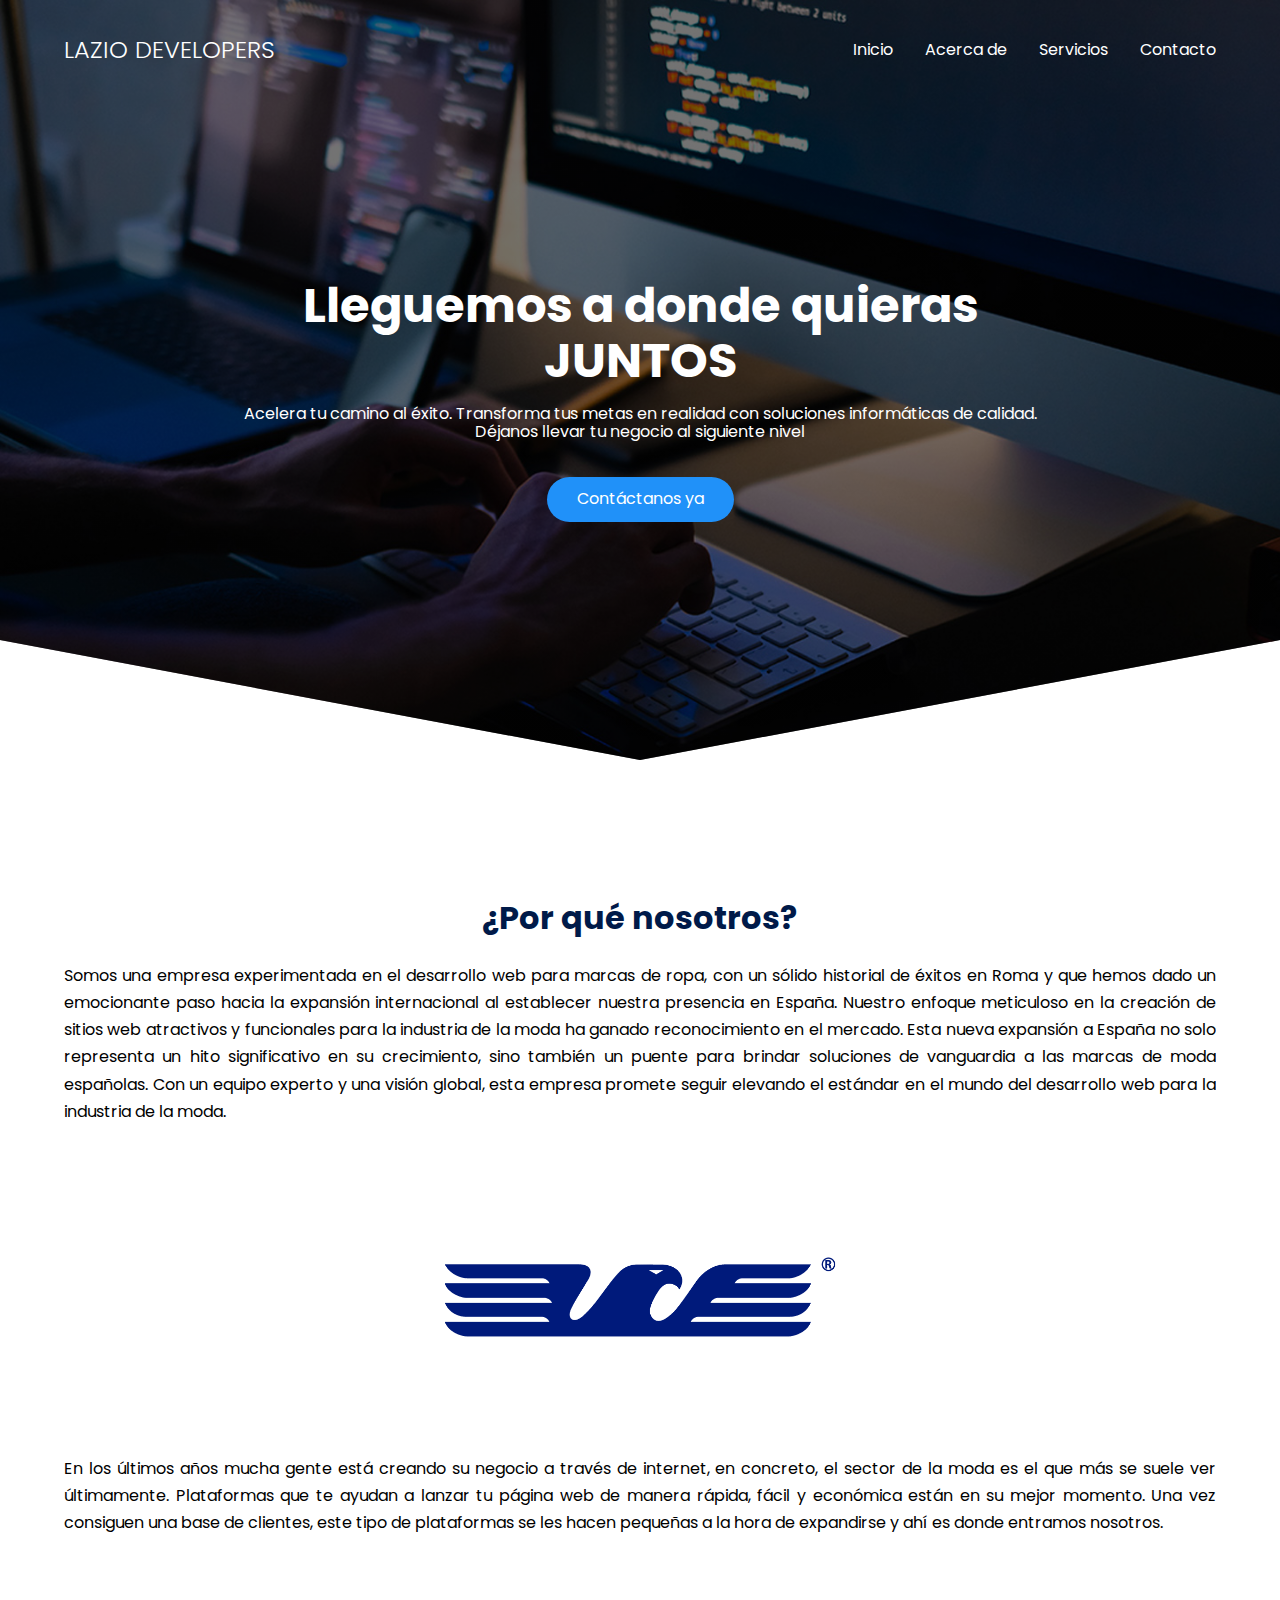
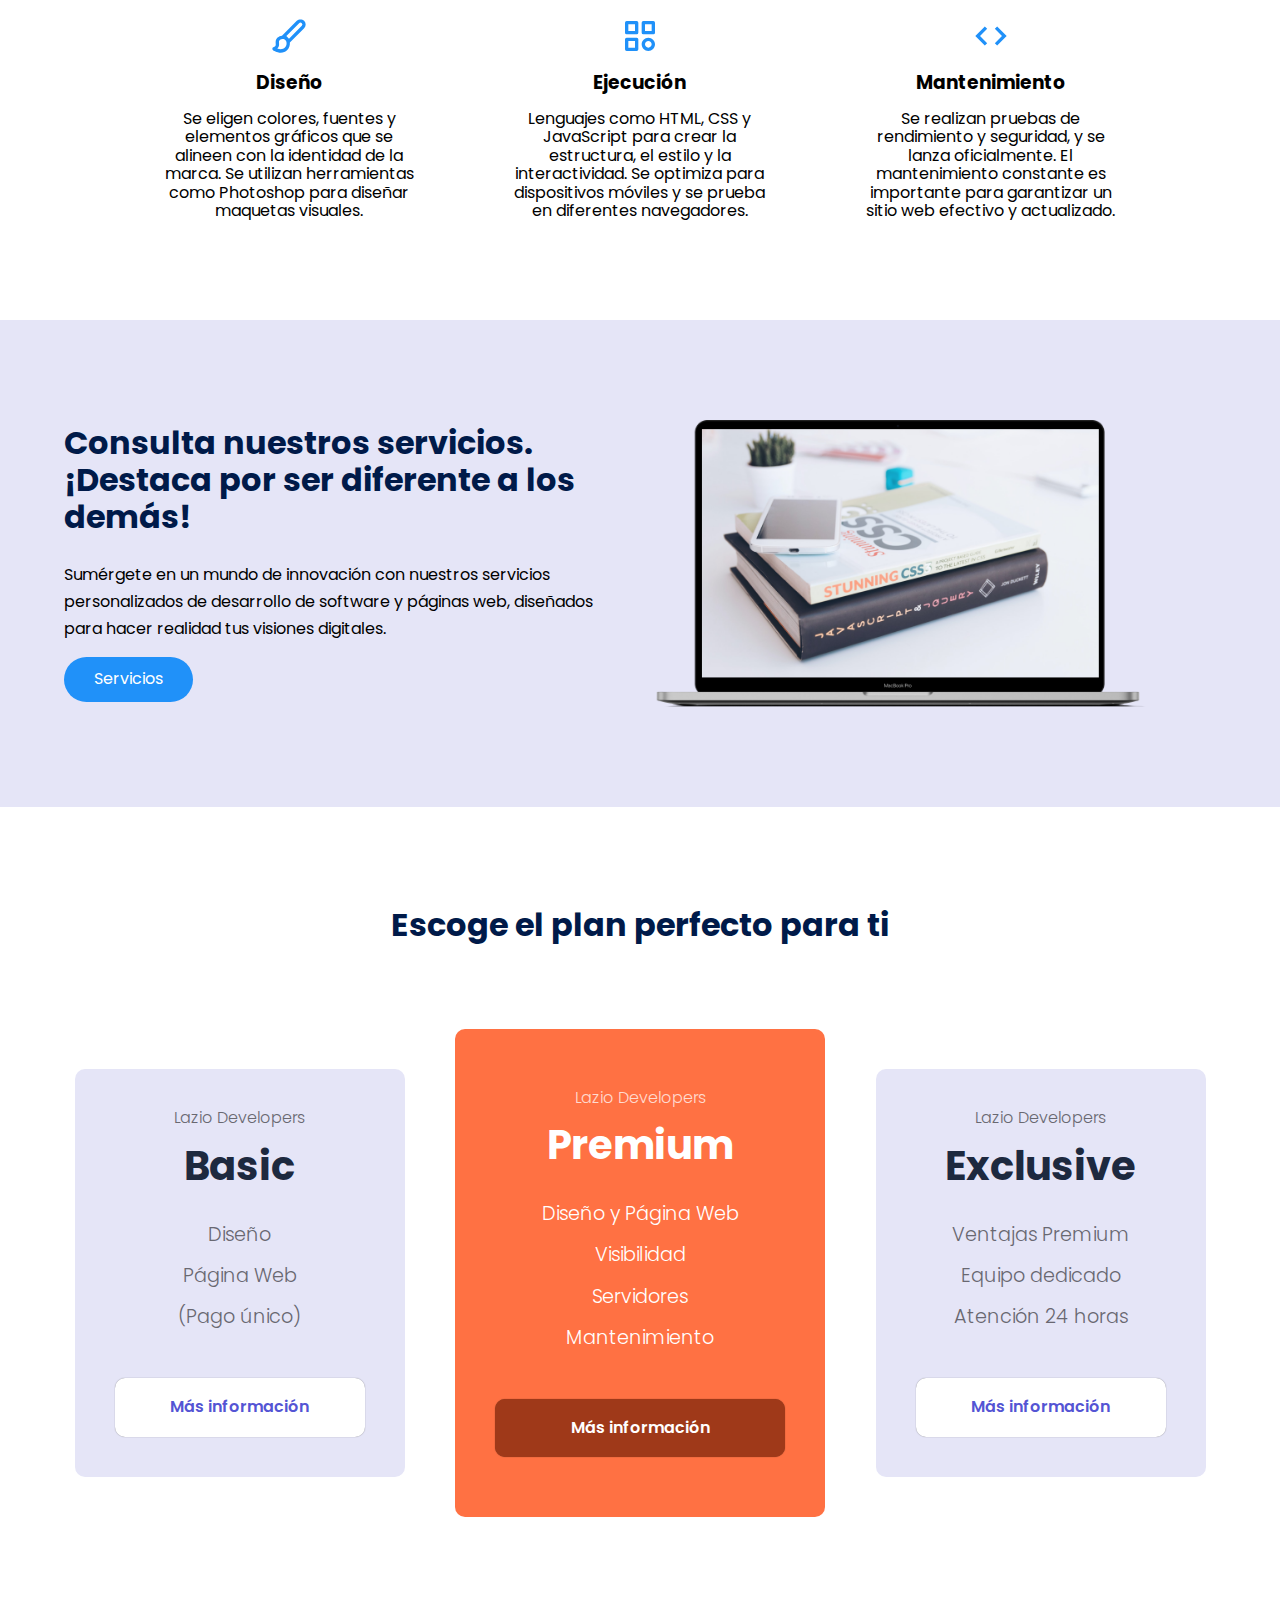
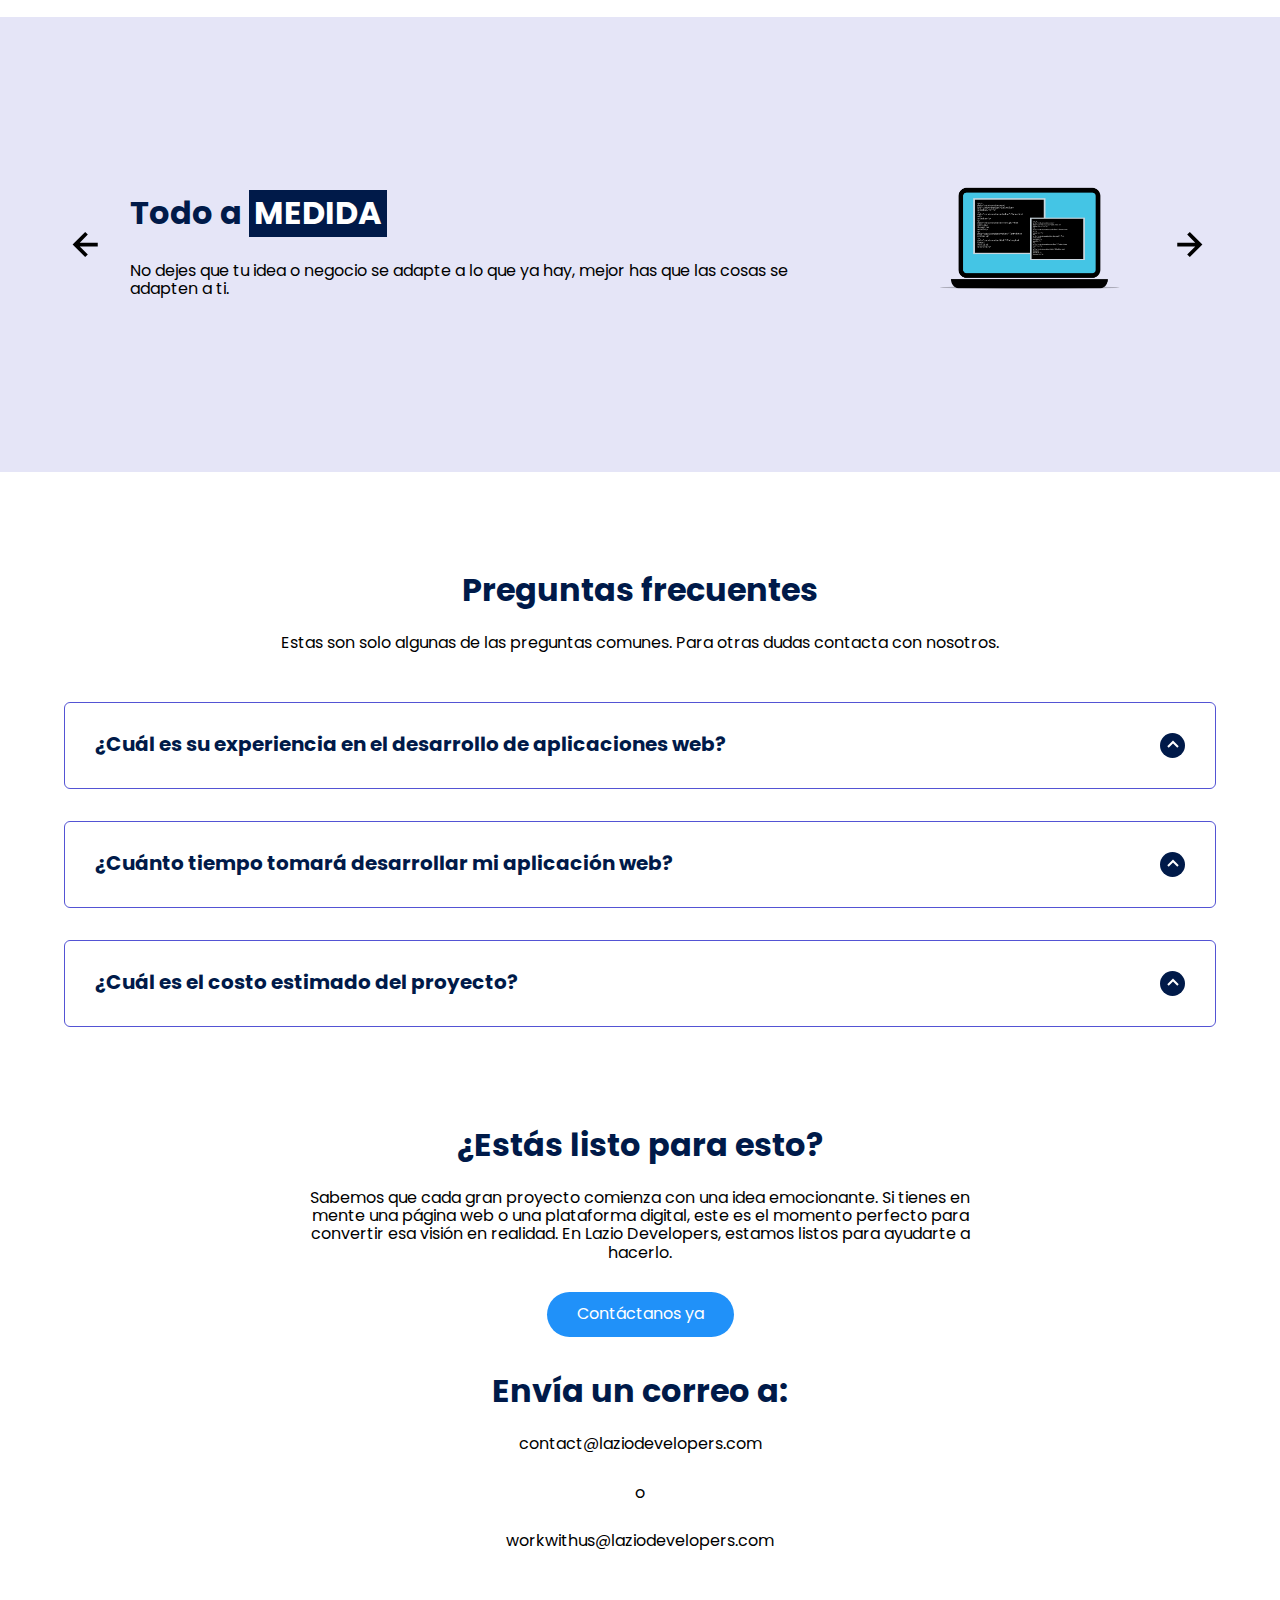
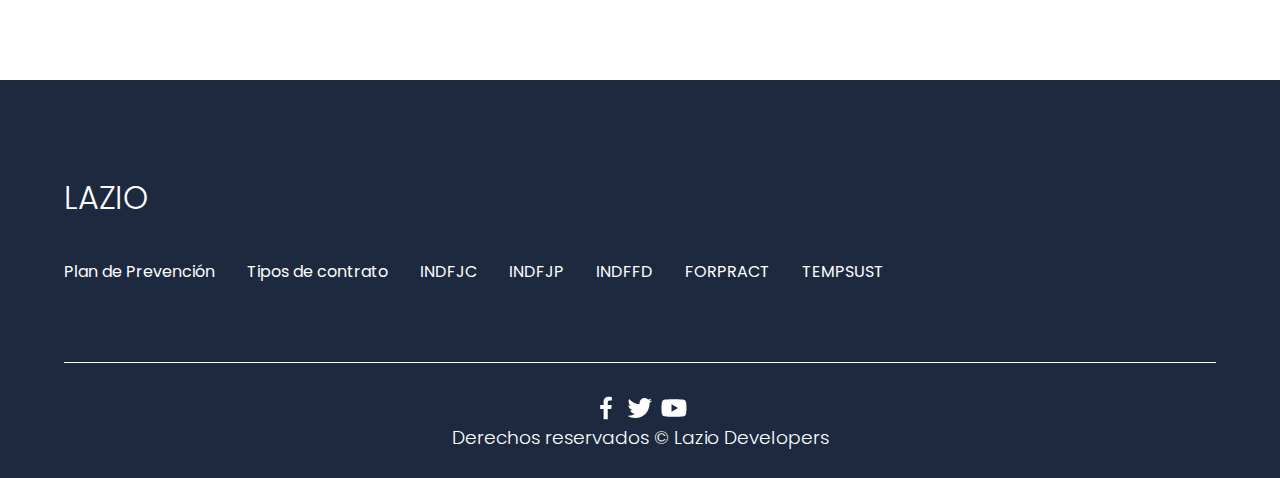
==== index.html @ 038d156a "Update index.html" ====
<!DOCTYPE html>
<html lang="es">
<head>
    <meta charset="UTF-8">
    <meta name="viewport" content="width=device-width, initial-scale=1.0">
    <title>Lazio Developers</title>
    <link rel="shortcut icon" href="img/logo.png" type="image/png">
    <link rel="stylesheet" href="css/normalize.css">
    <link rel="stylesheet" href="css/styles.css">
    <meta name="theme-color" content="#FFFFFF">
</head>
<body>

    <header class="hero">
        <nav class="nav container">
            <div class="nav__logo">
                <h2 class="nav__title">LAZIO DEVELOPERS</h2>
            </div>

            <ul class="nav__link nav__link--menu">
                <li class="nav__items">
                    <a href="#top" class="nav__links">Inicio</a>
                </li>
                <li class="nav__items">
                    <a href="#containerabout" class="nav__links">Acerca de</a>
                </li>
                <li class="nav__items">
                    <a href="#pricecontainer" class="nav__links">Servicios</a>
                </li>
                <li class="nav__items">
                    <a href="#questions__offer" class="nav__links">Contacto</a>
                </li>

                <img src="img/close.svg" class="nav__close">
            </ul>

            <div class="nav__menu">
                <img src="img/menu.svg" class="nav__img">
            </div>
        </nav>

        <section class="hero__container container">
            <h1 class="hero__title">Lleguemos a donde quieras JUNTOS</h1>
            <p class="hero__paragraph">Acelera tu camino al éxito. Transforma tus metas en realidad con soluciones informáticas de calidad. Déjanos llevar tu negocio al siguiente nivel</p>
            <a href="#questions__offer" class="cta">Contáctanos ya</a>
        </section>
    </header>

    <main>
        <section class="container about" id="containerabout">
            <h2 class="subtitle">¿Por qué nosotros?</h2>
            <p class="about__paragraph">Somos una empresa experimentada en el desarrollo web para marcas de ropa, con un sólido historial de éxitos en Roma y que hemos dado un emocionante paso hacia la expansión internacional al establecer nuestra presencia en España. Nuestro enfoque meticuloso en la creación de sitios web atractivos y funcionales para la industria de la moda ha ganado reconocimiento en el mercado. Esta nueva expansión a España no solo representa un hito significativo en su crecimiento, sino también un puente para brindar soluciones de vanguardia a las marcas de moda españolas. Con un equipo experto y una visión global, esta empresa promete seguir elevando el estándar en el mundo del desarrollo web para la industria de la moda. </p> <br>

            <img src="img/logo.png" alt="logo" width="40%">

            <p class="about__paragraph">En los últimos años mucha gente está creando su negocio a través de internet, en concreto, el sector de la moda es el que más se suele ver últimamente. Plataformas que te ayudan a lanzar tu página web de manera rápida, fácil y económica están en su mejor momento. Una vez consiguen una base de clientes, este tipo de plataformas se les hacen pequeñas a la hora de expandirse y ahí es donde entramos nosotros.</p>


            <div class="about__main">
                <article class="about__icons">
                    <img src="img/paint.svg" class="about__icon">
                    <h3 class="about__title">Diseño</h3>
                    <p class="about__paragrah">Se eligen colores, fuentes y elementos gráficos que se alineen con la identidad de la marca. Se utilizan herramientas como Photoshop para diseñar maquetas visuales.</p>
                </article>

                <article class="about__icons">
                    <img src="img/shapes.svg" class="about__icon">
                    <h3 class="about__title">Ejecución</h3>
                    <p class="about__paragrah">Lenguajes como HTML, CSS y JavaScript para crear la estructura, el estilo y la interactividad. Se optimiza para dispositivos móviles y se prueba en diferentes navegadores.</p>
                </article>

                <article class="about__icons">
                    <img src="img/code.svg" class="about__icon">
                    <h3 class="about__title">Mantenimiento</h3>
                    <p class="about__paragrah">Se realizan pruebas de rendimiento y seguridad, y se lanza oficialmente. El mantenimiento constante es importante para garantizar un sitio web efectivo y actualizado.</p>
                </article>
            </div>
        </section>

        <section class="knowledge">
            <div class="knowledge__container container">
                <div class="knowledege__texts">
                    <h2 class="subtitle">Consulta nuestros servicios. ¡Destaca por ser diferente a los demás!</h2>
                    <p class="knowledge__paragraph">Sumérgete en un mundo de innovación con nuestros servicios personalizados de desarrollo de software y páginas web, diseñados para hacer realidad tus visiones digitales.</p>
                    <a href="#pricecontainer" class="cta">Servicios</a>
                </div>

                <figure class="knowledge__picture">
                    <img src="img/macbook.png" class="knowledge__img">
                </figure>
            </div>
        </section>

        <section class="price container" id="pricecontainer">
            <h2 class="subtitle">Escoge el plan perfecto para ti</h2>

            <div class="price__table">
                <div class="price__element">
                    <p class="price__name">Lazio Developers</p>
                    <h3 class="price__price">Basic</h3>

                    <div class="price__items">
                        <p class="price__features">Diseño</p>
                        <p class="price__features">Página Web</p>
                        <p class="price__features">(Pago único)</p>
                    </div>

                    <a href="#questions__offer" class="price__cta">Más información</a>
                </div>


                <div class="price__element price__element--best">
                    <p class="price__name">Lazio Developers</p>
                    <h3 class="price__price">Premium</h3>

                    <div class="price__items">
                        <p class="price__features">Diseño y Página Web</p>
                        <p class="price__features">Visibilidad</p>
                        <p class="price__features">Servidores</p>
                        <p class="price__features">Mantenimiento</p>
                    </div>

                    <a href="#questions__offer" class="price__cta">Más información</a>
                </div>


                <div class="price__element">
                    <p class="price__name">Lazio Developers</p>
                    <h3 class="price__price">Exclusive</h3>

                    <div class="price__items">
                        <p class="price__features">Ventajas Premium</p>
                        <p class="price__features">Equipo dedicado</p>
                        <p class="price__features">Atención 24 horas</p>
                    </div>

                    <a href="#questions__offer" class="price__cta">Más información</a>
                </div>


            </div>
        </section>

        <section class="testimony">
            <div class="testimony__container container">
                <img src="img/leftarrow.svg" class="testimony__arrow" id="before">

                <section class="testimony__body testimony__body--show" data-id="1">
                    <div class="testimony__texts">
                        <h2 class="subtitle">Todo a <span class="testimony__course">MEDIDA</span></h2>
                        <p class="testimony__review">No dejes que tu idea o negocio se adapte a lo que ya hay, mejor has que las cosas se adapten a ti.</p>
                    </div>

                    <figure class="testimony__picture">
                        <img src="img/testimony.webp" class="testimony__img">
                    </figure>
                </section>

                <section class="testimony__body" data-id="2">
                    <div class="testimony__texts">
                        <h2 class="subtitle">El mejor <span class="testimony__course">MANTENIMIENTO</span></h2>
                        <p class="testimony__review">Tu ecosistema tecnológico es muy delicado y cambiante, déjanos ocuparnos de que evolucione y se mantenga en su punto más óptimo en todo momento.</p>
                    </div>

                    <figure class="testimony__picture">
                        <img src="img/testimony2.png" class="testimony__img">
                    </figure>
                </section>

                <section class="testimony__body" data-id="3">
                    <div class="testimony__texts">
                        <h2 class="subtitle">Nada como una buena <span class="testimony__course">VISIBILIDAD</span></h2>
                        <p class="testimony__review">¿Ya tienes tu negocio, pero no ves resultados en cuanto a volumen de tráfico? Podemos mejorar tu visibilidad en internet para capturar esos clientes que te necesitan y no son capaces de verte.</p>
                    </div>

                    <figure class="testimony__picture">
                        <img src="img/testimony.webp" class="testimony__img">
                    </figure>
                </section>

                <section class="testimony__body" data-id="4">
                    <div class="testimony__texts">
                        <h2 class="subtitle">Te ofrecemos excelentes <span class="testimony__course">SERVIDORES</span></h2>
                        <p class="testimony__review">Sabemos lo complejo que puede ser llevar todas las tareas de tu negocio, deléganos la responsabilidad de tus servidores y ocúpate solo de tu servicio, no pierdas tiempo en tecnicismos, déjanos ayudarte a crecer.</p>
                    </div>

                    <figure class="testimony__picture">
                        <img src="img/testimony2.png" class="testimony__img">
                    </figure>
                </section>


                <img src="img/rightarrow.svg" class="testimony__arrow" id="next">
            </div>
        </section>

        <section class="questions container">
            <h2 class="subtitle">Preguntas frecuentes</h2>
            <p class="questions__paragraph">Estas son solo algunas de las preguntas comunes. Para otras dudas contacta con nosotros.</p>

            <section class="questions__container">
                <article class="questions__padding">
                    <div class="questions__answer">
                        <h3 class="questions__title">¿Cuál es su experiencia en el desarrollo de aplicaciones web?
                            <span class="questions__arrow">
                                <img src="img/arrow.svg" class="questions__img">
                            </span>
                        </h3>

                        <p class="questions__show">Nuestra empresa de desarrollo de páginas web cuenta con una amplia experiencia en el mercado, respaldada por muchos años de trabajo en el campo de la creación de sitios web. A lo largo de nuestra trayectoria, hemos colaborado con una diversidad de clientes, desde pequeñas empresas hasta grandes corporaciones, brindando soluciones web personalizadas y eficaces. Nuestro equipo de expertos en diseño y desarrollo está comprometido en mantenerse a la vanguardia de las tendencias tecnológicas, asegurando que cada proyecto que emprendemos esté respaldado por un sólido conocimiento y experiencia acumulada a lo largo de los años.</p>
                    </div>
                </article>

                <article class="questions__padding">
                    <div class="questions__answer">
                        <h3 class="questions__title">¿Cuánto tiempo tomará desarrollar mi aplicación web?
                            <span class="questions__arrow">
                                <img src="img/arrow.svg" class="questions__img">
                            </span>
                        </h3>

                        <p class="questions__show">El tiempo necesario para desarrollar su sitio web dependerá en gran medida de la complejidad y los requisitos específicos del proyecto. En proyectos más sencillos, como sitios web de una sola página o de carácter informativo, el desarrollo podría llevar unas pocas semanas. En cambio, proyectos más complejos, como tiendas en línea o plataformas interactivas, pueden requerir varios meses de trabajo. Nuestro enfoque se centra en ofrecer un desarrollo web eficiente y de alta calidad, por lo que trabajaremos estrechamente con usted para determinar un cronograma realista que se adapte a sus necesidades y asegure que su sitio web cumpla con sus expectativas.</p>
                    </div>
                </article>

                <article class="questions__padding">
                    <div class="questions__answer">
                        <h3 class="questions__title">¿Cuál es el costo estimado del proyecto?
                            <span class="questions__arrow">
                                <img src="img/arrow.svg" class="questions__img">
                            </span>
                        </h3>

                        <p class="questions__show">El costo de desarrollar su sitio web variará significativamente en función de las particularidades de su proyecto. Proyectos simples, como sitios web informativos, generalmente tienen costos más bajos, mientras que proyectos más complejos, como tiendas en línea o aplicaciones interactivas, pueden requerir una inversión mayor. En nuestra empresa, entendemos la importancia de ajustar el presupuesto a las necesidades específicas de cada cliente. Trabajaremos estrechamente con usted para determinar sus requerimientos y proporcionar una estimación de costos transparente y competitiva que refleje la calidad y la eficiencia de nuestro trabajo. Nuestra meta es brindarle un valor excepcional por su inversión en el desarrollo de su sitio web.</p>
                    </div>
                </article>
            </section>

            <section class="questions__offer" id="questions__offer">
                <h2 class="subtitle">¿Estás listo para esto?</h2>
                <p class="questions__copy">Sabemos que cada gran proyecto comienza con una idea emocionante. Si tienes en mente una página web o una plataforma digital, este es el momento perfecto para convertir esa visión en realidad. En Lazio Developers, estamos listos para ayudarte a hacerlo.</p>
                <a href="mailto:contact@laziodevelopers.com" class="cta">Contáctanos ya</a>
            </section> <br> <br>

            <section class="questions__offer">
                <h2 class="subtitle">Envía un correo a:</h2>
                <p class="questions__copy">contact@laziodevelopers.com<p/>
                    <p class="questions__copy">o<p/>
                <p class="questions__copy">workwithus@laziodevelopers.com</p>
            </section>
        </section>
    </main>

    <footer class="footer">
        <section class="footer__container container">
            <nav class="nav nav--footer">
                <h2 class="footer__title">LAZIO</h2>

                <ul class="nav__link nav__link--footer">
                    <li class="nav__items">
                        <a href="plandeprevencionlaziodevelopers.pdf" class="nav__links">Plan de Prevención</a>
                    </li>
                    <li class="nav__items">
                        <a href="https://prezi.com/view/a2yzVn3DBsouAE0aEFei/" class="nav__links">Tipos de contrato</a>
                    </li>
                    <li class="nav__items">
                        <a href="CONTRATO4.pdf" class="nav__links">INDFJC</a>
                    </li>
                    <li class="nav__items">
                        <a href="CONTRATO5.pdf" class="nav__links">INDFJP</a>
                    </li>
                    <li class="nav__items">
                        <a href="CONTRATO3.pdf" class="nav__links">INDFFD</a>
                    </li>
                    <li class="nav__items">
                        <a href="CONTRATO2.pdf" class="nav__links">FORPRACT</a>
                    </li>
                    <li class="nav__items">
                        <a href="CONTRATO1.pdf" class="nav__links">TEMPSUST</a>
                    </li>
                </ul>
            </nav>
        </section>

        <section class="footer__copy container">
            <div class="footer__social">
                <a href="#" class="footer__icons"><img src="img/facebook.svg" class="footer__img"></a>
                <a href="#" class="footer__icons"><img src="img/twitter.svg" class="footer__img"></a>
                <a href="#" class="footer__icons"><img src="img/youtube.svg" class="footer__img"></a>
            </div>

            <h3 class="footer__copyright">Derechos reservados &copy; Lazio Developers</h3>
        </section>
    </footer>

    <script src="js/slider.js"></script>
    <script src="js/questions.js"></script>
    <script src="js/menu.js"></script>
</body>
</html>
---- css/styles.css ----
@import url('https://fonts.googleapis.com/css2?family=Poppins:wght@300;400;600;700&display=swap');

:root {
    --padding-container: 100px 0;
    --color-title: #001A49;
}

body {
    font-family: 'Poppins', sans-serif;
}

.container {
    width: 90%;
    max-width: 1200px;
    margin: 0 auto;
    overflow: hidden;
    padding: var(--padding-container);
}

.hero {
    width: 100%;
    height: 100vh;
    min-height: 600px;
    max-height: 800px;
    position: relative;
    display: grid;
    grid-template-rows: 100px 1fr;
    color: #fff;
}

.hero::before {
    content: "";
    position: absolute;
    top: 0;
    left: 0;
    width: 100%;
    height: 100%;
    background-image: linear-gradient(180deg, #0000008c 0%, #0000008c 100%), url('../img/coding.jpg');
    background-size: cover;
    clip-path: polygon(0 0, 100% 0, 100% 80%, 50% 95%, 0 80%);
    z-index: -1;
}


/* Nav */

.nav {
    --padding-container: 0;
    height: 100%;
    display: flex;
    align-items: center;
}

.nav__title {
    font-weight: 300;
}

.nav__link {
    margin-left: auto;
    padding: 0;
    display: grid;
    grid-auto-flow: column;
    grid-auto-columns: max-content;
    gap: 2em;
}

.nav__items {
    list-style: none;
}

.nav__links {
    color: #fff;
    text-decoration: none;
}

.nav__menu {
    margin-left: auto;
    cursor: pointer;
    display: none;
}

.nav__img {
    display: block;
    width: 30px;
}


.nav__close {
    display: var(--show, none);
}


/* Hero container */

.hero__container {
    max-width: 800px;
    --padding-container: 0;
    display: grid;
    grid-auto-rows: max-content;
    align-content: center;
    gap: 1em;
    padding-bottom: 100px;
    text-align: center;
}

.hero__title {
    font-size: 3rem;
}

.hero__paragraph {
    margin-bottom: 20px;
}

.cta {
    display: inline-block;
    background-color: #2091F9;
    justify-self: center;
    color: #fff;
    text-decoration: none;
    padding: 13px 30px;
    border-radius: 32px;
}

/* About */

.about {
    text-align: center;
}

.subtitle {
    color: var(--color-title);
    font-size: 2rem;
    margin-bottom: 25px;
}


.about__paragraph {
    line-height: 1.7;
    text-align: justify;
}

.about__main {
    padding-top: 80px;
    display: grid;
    width: 90%;
    margin: 0 auto;
    gap: 1em;
    overflow: hidden;
    grid-template-columns: repeat(auto-fit, minmax(260px, auto));
}


.about__icons {
    display: grid;
    gap: 1em;
    justify-items: center;
    width: 260px;
    overflow: hidden;
    margin: 0 auto;
}

.about__icon {
    width: 40px;
}

/* Knowledge */

.knowledge {
    background-color: #e5e5f7;
    background-image: radial-gradient(#444cf7 0.5px, transparent 0.5px), radial-gradient(#444cf7 0.5px, #e5e5f7 0.5px);
    background-size: 20px 20px;
    background-position: 0 0, 10px 10px;
    overflow: hidden;
}

.knowledge__container{
    display: grid;
    grid-template-columns: 1fr 1fr;
    gap: 1em;
    align-items: center;
}

.knowledge__picture{
    max-width: 500px;
}

.knowledge__paragraph{
    line-height: 1.7;
    margin-bottom: 15px;
}

.knowledge__img{
    width: 100%;
    display: block;
}

/* price */

.price{
    text-align: center;
}

.price__table{
    padding-top: 60px;
    display: flex;
    flex-wrap: wrap;
    gap: 2.5em;
    justify-content: space-evenly;
    align-items: center;
}

.price__element{
    background-color: #e5e5f7;
    text-align: center;
    border-radius: 10px;
    width: 330px;
    padding: 40px;
    --color-plan: #696871;
    --color-price: #1D293F;
    --bg-cta: #fff;
    --color-cta: #5454D4;
    --color-items: #696871;
}

.price__element--best{
    width: 370px;
    padding: 60px 40px;
    background-color: #FF7143;
    --color-plan: rgb(255 255 255 / 75%);
    --color-price: #fff;
    --bg-cta: #9F3919;
    --color-cta: #FFF;
    --color-items: #fff;
}


.price__name{
    color: var(--color-plan);
    margin-bottom: 15px;
    font-weight: 300;
}

.price__price{
    font-size: 2.5rem;
    color: var(--color-price);
}

.price__items{
    margin-top: 35px;
    display: grid;
    gap: 1em;
    font-weight: 300;
    font-size: 1.2rem;
    margin-bottom: 50px;
    color: var(--color-items);
}

.price__cta{
    display: block;
    padding: 20px 0;
    border-radius: 10px;
    text-decoration: none;
    background-color: var(--bg-cta);
    font-weight: 600;
    color: var(--color-cta);
    box-shadow: 0 0 1px rgba(0, 0, 0, .5);
}

/* Testimony */

.testimony{
    background-color: #e5e5f7;
}

.testimony__container{
    display: grid;
    grid-template-columns: 50px 1fr 50px;
    gap: 1em;
    align-items: center;
}

.testimony__body{
    display: grid;
    grid-template-columns: 1fr max-content;
    justify-content: space-between;
    align-items: center;
    gap: 2em;
    grid-column: 2/3;
    grid-row: 1/2;
    opacity: 0;
    pointer-events: none;
}


.testimony__body--show{
    pointer-events: unset;
    opacity: 1;
    transition: opacity 1.5s ease-in-out;
}

.testimony__img{
    width: 250px;
    height: 250px;
    border-radius: 50%;
    object-fit: cover;
    object-position: 50% 30%;
}

.testimony__texts{
    max-width: 700px;
}

.testimony__course{
    background-color: #001A49;
    color: #fff;
    display: inline-block;
    padding: 5px;
}

.testimony__arrow{
    width: 90%;
    cursor: pointer;
}

/* Questions */

.questions{
    text-align: center;
}

.questions__container{
    display: grid;
    gap: 2em;
    padding-top: 50px;
    padding-bottom: 100px;
}

.questions__padding{
    padding: 0;
    transition: padding .3s;
    border: 1px solid #5454D4;
    border-radius: 6px;
}

.questions__padding--add{
    padding-bottom: 30px;
}

.questions__answer{
    padding: 0 30px 0;
    overflow: hidden;
}

.questions__title{
    text-align: left;
    display: flex;
    font-size: 20px;
    padding: 30px 0 30px;
    cursor: pointer;
    color: var(--color-title);
    justify-content: space-between;
}

.questions__arrow{
    border-radius: 50%;
    background-color: var(--color-title);
    width: 25px;
    height: 25px;
    display: flex;
    justify-content: center;
    align-items: center;
    align-self: flex-end;
    margin-left: 10px;
    transition:  transform .3s;
}

.questions__arrow--rotate{
    transform: rotate(180deg);
}

.questions__show{
    text-align: left;
    height: 0;
    transition: height .3s;
}

.questions__img{
    display: block;
}

.questions__copy{
    width: 60%;
    margin: 0 auto;
    margin-bottom: 30px;
}

/* Footer */

.footer{
    background-color: #1D293F;
}

.footer__title{
    font-weight: 300;
    font-size: 2rem;
    margin-bottom: 30px;
}

.footer__title, .footer__newsletter{
    color: #fff;
}


.footer__container{
    display: flex;
    justify-content: space-between;
    align-items: center;
    border-bottom: 1px solid #fff;
    padding-bottom: 60px;
}

.nav--footer{
    padding-bottom: 20px;
    display: grid;
    gap: 1em;
    grid-auto-flow: row;
    height: 100%;
}

.nav__link--footer{
    display: flex;
    margin: 0;
    margin-right: 20px;
    flex-wrap: wrap;
}

.footer__inputs{
    margin-top: 10px;
    display: flex;
    overflow: hidden;
}

.footer__input{
    background-color: #fff;
    height: 50px;
    display: block;
    padding-left: 10px;
    border-radius: 6px;
    font-size: 1rem;
    outline: none;
    border: none;
    margin-right: 16px;
}

.footer__submit{
    margin-left: auto;
    display: inline-block;
    height: 50px;
    padding: 0 20px ;
    background-color: #2091F9;
    border: none;
    font-size: 1rem;
    color: #fff;
    border-radius: 6px;
    cursor: pointer;
}

.footer__copy{
    --padding-container: 30px 0;
    text-align: center;
    color: #fff;
}

.footer__copyright{
    font-weight: 300;
}

.footer__icons{
    margin-bottom: 10px;
}

.footer__img{
    width: 30px;
}

/* Media queries */

@media (max-width:800px){
    .nav__menu{
        display: block;
    }

    .nav__link--menu{
        position: fixed;
        background-color: #000;
        top: 0;
        left: 0;
        height: 100%;
        width: 100%;
        display: flex;
        flex-direction: column;
        justify-content: space-evenly;
        align-items: center;
        z-index: 100;
        opacity: 0;
        pointer-events: none;
        transition: .7s opacity;
    }

    .nav__link--show{
        --show: block;
        opacity:1 ;
        pointer-events: unset;
    }

    .nav__close{
        position: absolute;
        top: 30px;
        right: 30px;
        width: 30px;
        cursor: pointer;
    }

    .hero__title{
        font-size: 2.5rem;
    }


    .about__main{
        gap: 2em;
    }

    .about__icons:last-of-type{
        grid-column: 1/-1;
    }


    .knowledge__container{
        grid-template-columns: 1fr;
        grid-template-rows: max-content 1fr;
        gap: 3em;
        text-align: center;
    }

    .knowledge__picture{
        grid-row: 1/2;
        justify-self: center;
    }

    .testimony__container{
        grid-template-columns: 30px 1fr 30px;
    }

    .testimony__body{
        grid-template-columns: 1fr;
        grid-template-rows: max-content max-content;
        gap: 3em;
        justify-items:center ;
    }


    .testimony__img{
        width: 200px;
        height: 200px;
        
    }

    .questions__copy{
        width: 100%;
    }

    .footer__container{
        flex-wrap: wrap;
    }

    .nav--footer{
        width: 100%;
        justify-items: center;
    }

    .nav__link--footer{
        width: 100%;
        justify-content: space-evenly;
        margin: 0;
    }

    .footer__form{
        width: 100%;
        justify-content: space-evenly;
    }

    .footer__input{
        flex: 1;
    }

}

@media (max-width:600px){
    .hero__title{
        font-size: 2rem;
    }

    .hero__paragraph{
        font-size: 1rem;
    }

    .subtitle{
        font-size: 1.8rem;
    }

    .price__element{
        width: 90%;
    }

    .price__element--best{
        width: 90%;
        /* padding: 40px; */
    }

    .price__price{
        font-size: 2rem;
    }

    .testimony{
        --padding-container: 60px 0;
    }

    .testimony__container{
        grid-template-columns: 28px 1fr 28px;
        gap: .9em;
    }

    .testimony__arrow{
        width: 100%;
    }

    .testimony__course{
        margin-top: 15px;
    }

    .questions__title{
        font-size: 1rem;
    }

    .footer__title{
        justify-self: start;
        margin-bottom: 15px;
    }

    .nav--footer{
        padding-bottom: 60px;
    }

    .nav__link--footer{
        justify-content: space-between;
    }

    .footer__inputs{
        flex-wrap: wrap;
    }

    .footer__input{
        flex-basis: 100%;
        margin: 0;
        margin-bottom: 16px;
    }

    .footer__submit{
        margin-right: auto;
        margin-left: 0;
        

        /* 
        margin:0;
        width: 100%;
        */
    }
}
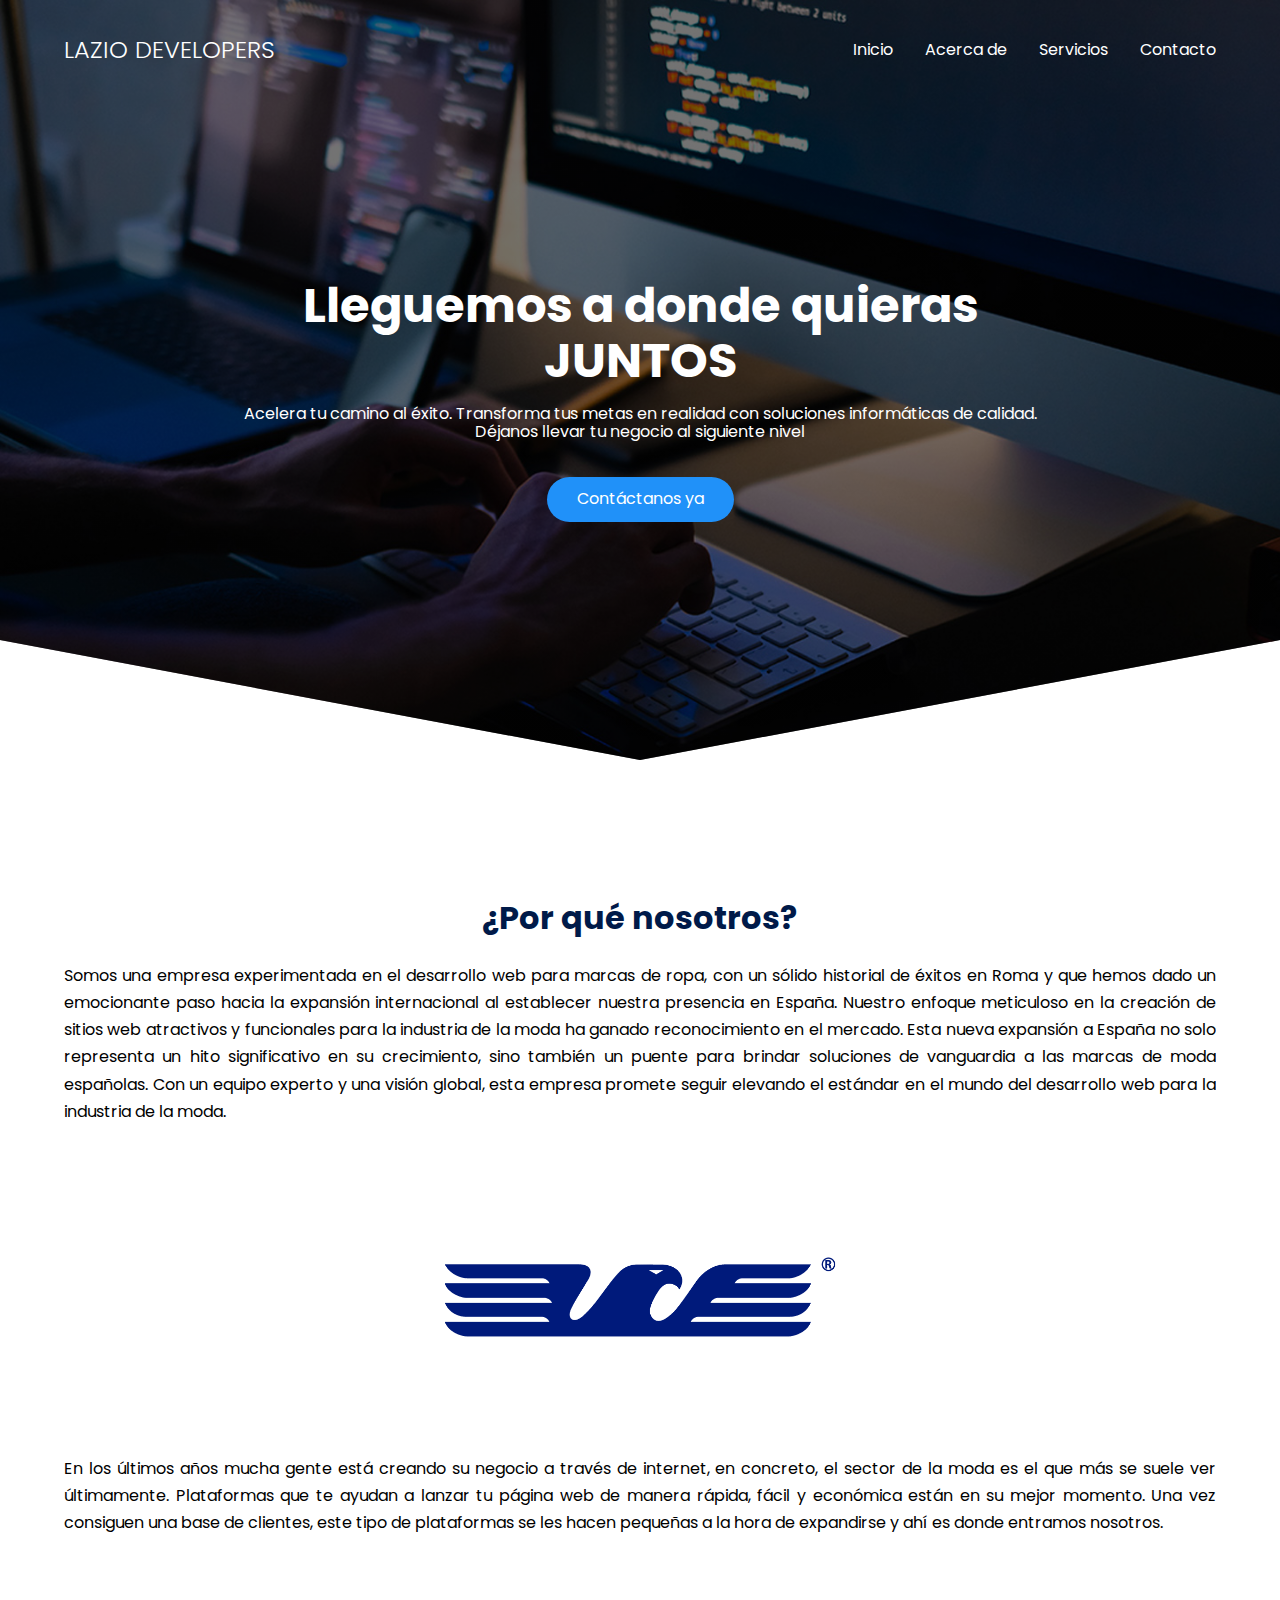
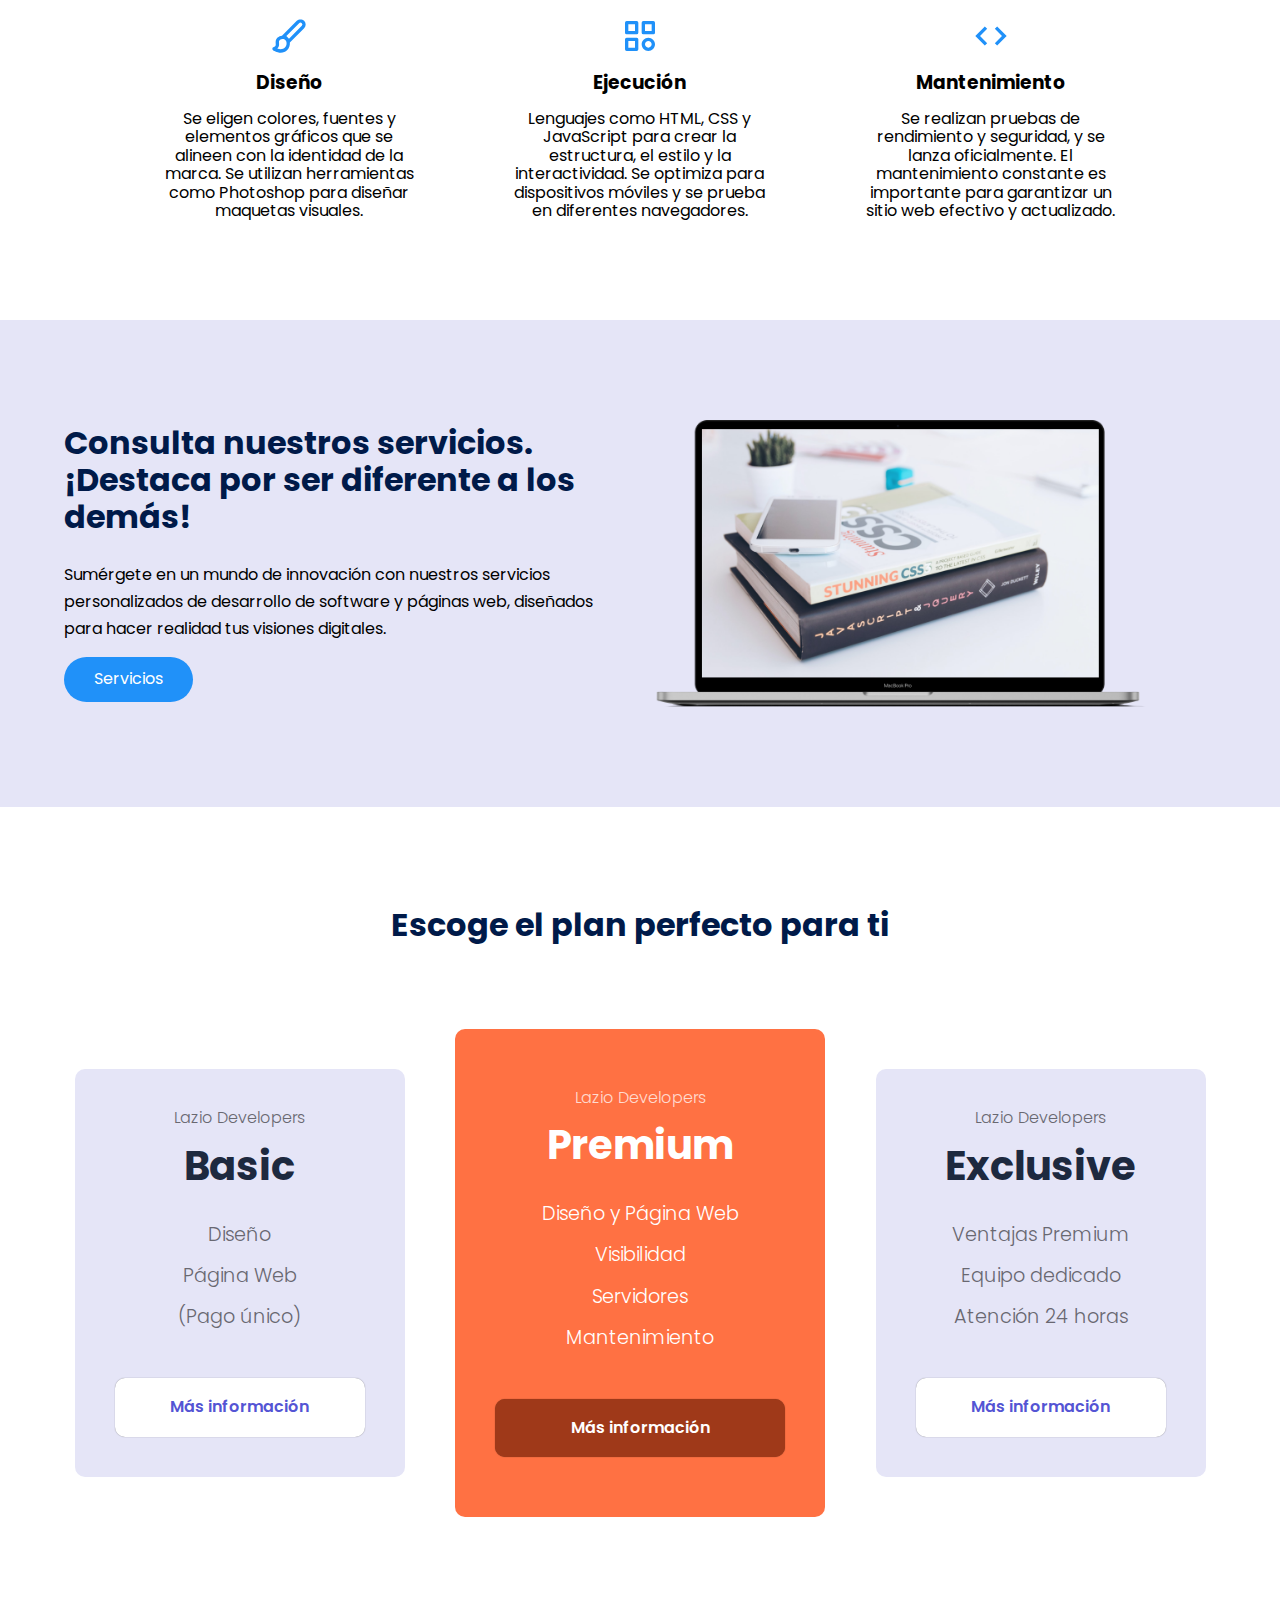
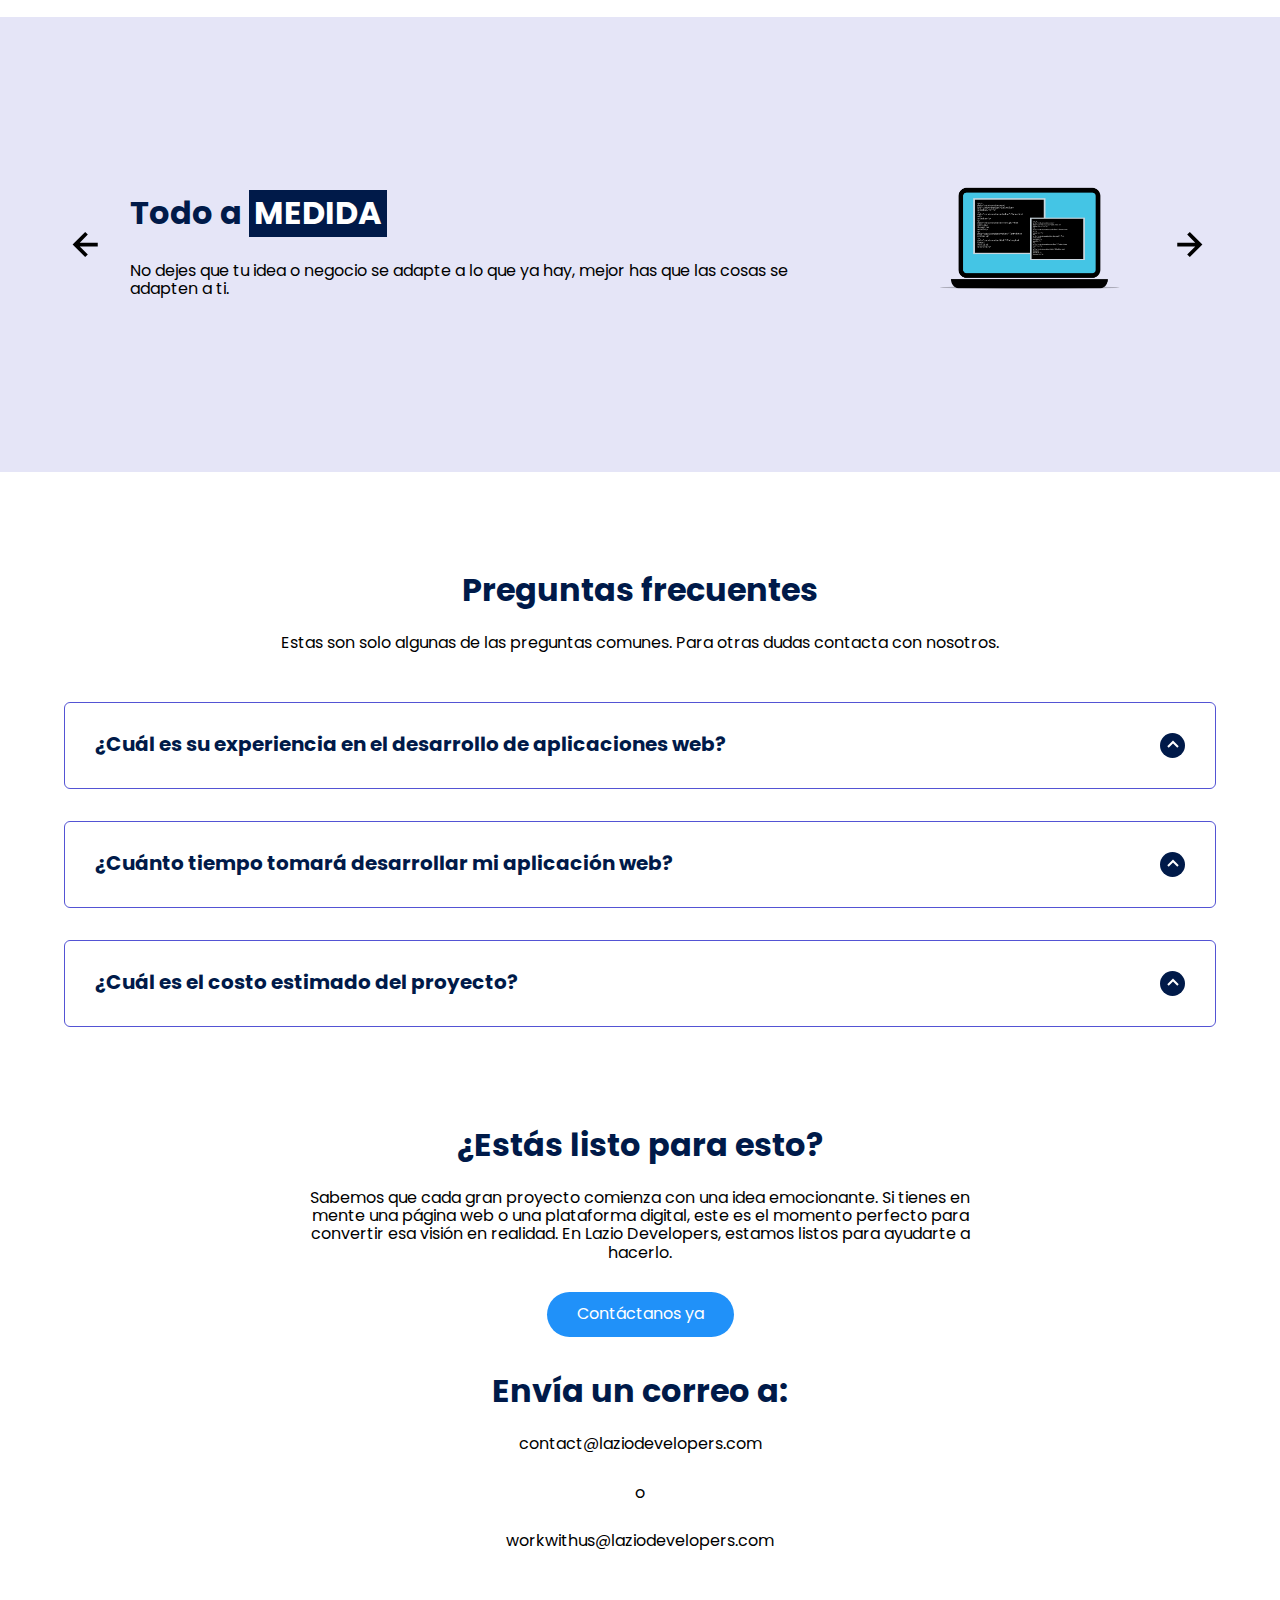
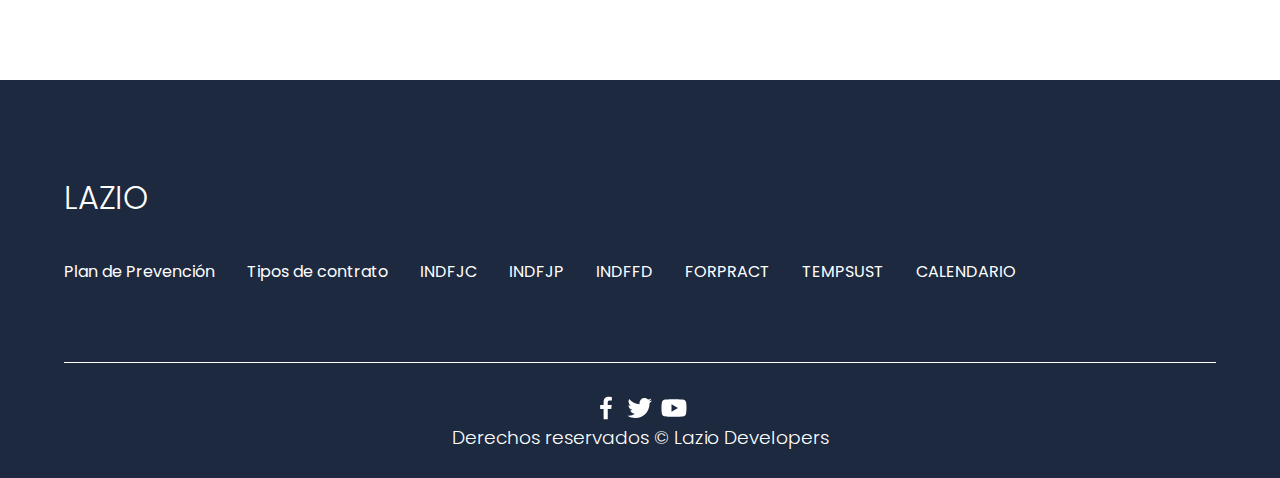
==== commit 35bb35ff: "Update index.html" ====
--- a/index.html
+++ b/index.html
@@ -278,6 +278,9 @@
                     <li class="nav__items">
                         <a href="CONTRATO1.pdf" class="nav__links">TEMPSUST</a>
                     </li>
+                    <li class="nav__items">
+                        <a href="CALENDARIO.pdf" class="nav__links">CALENDARIO</a>
+                    </li>
                 </ul>
             </nav>
         </section>
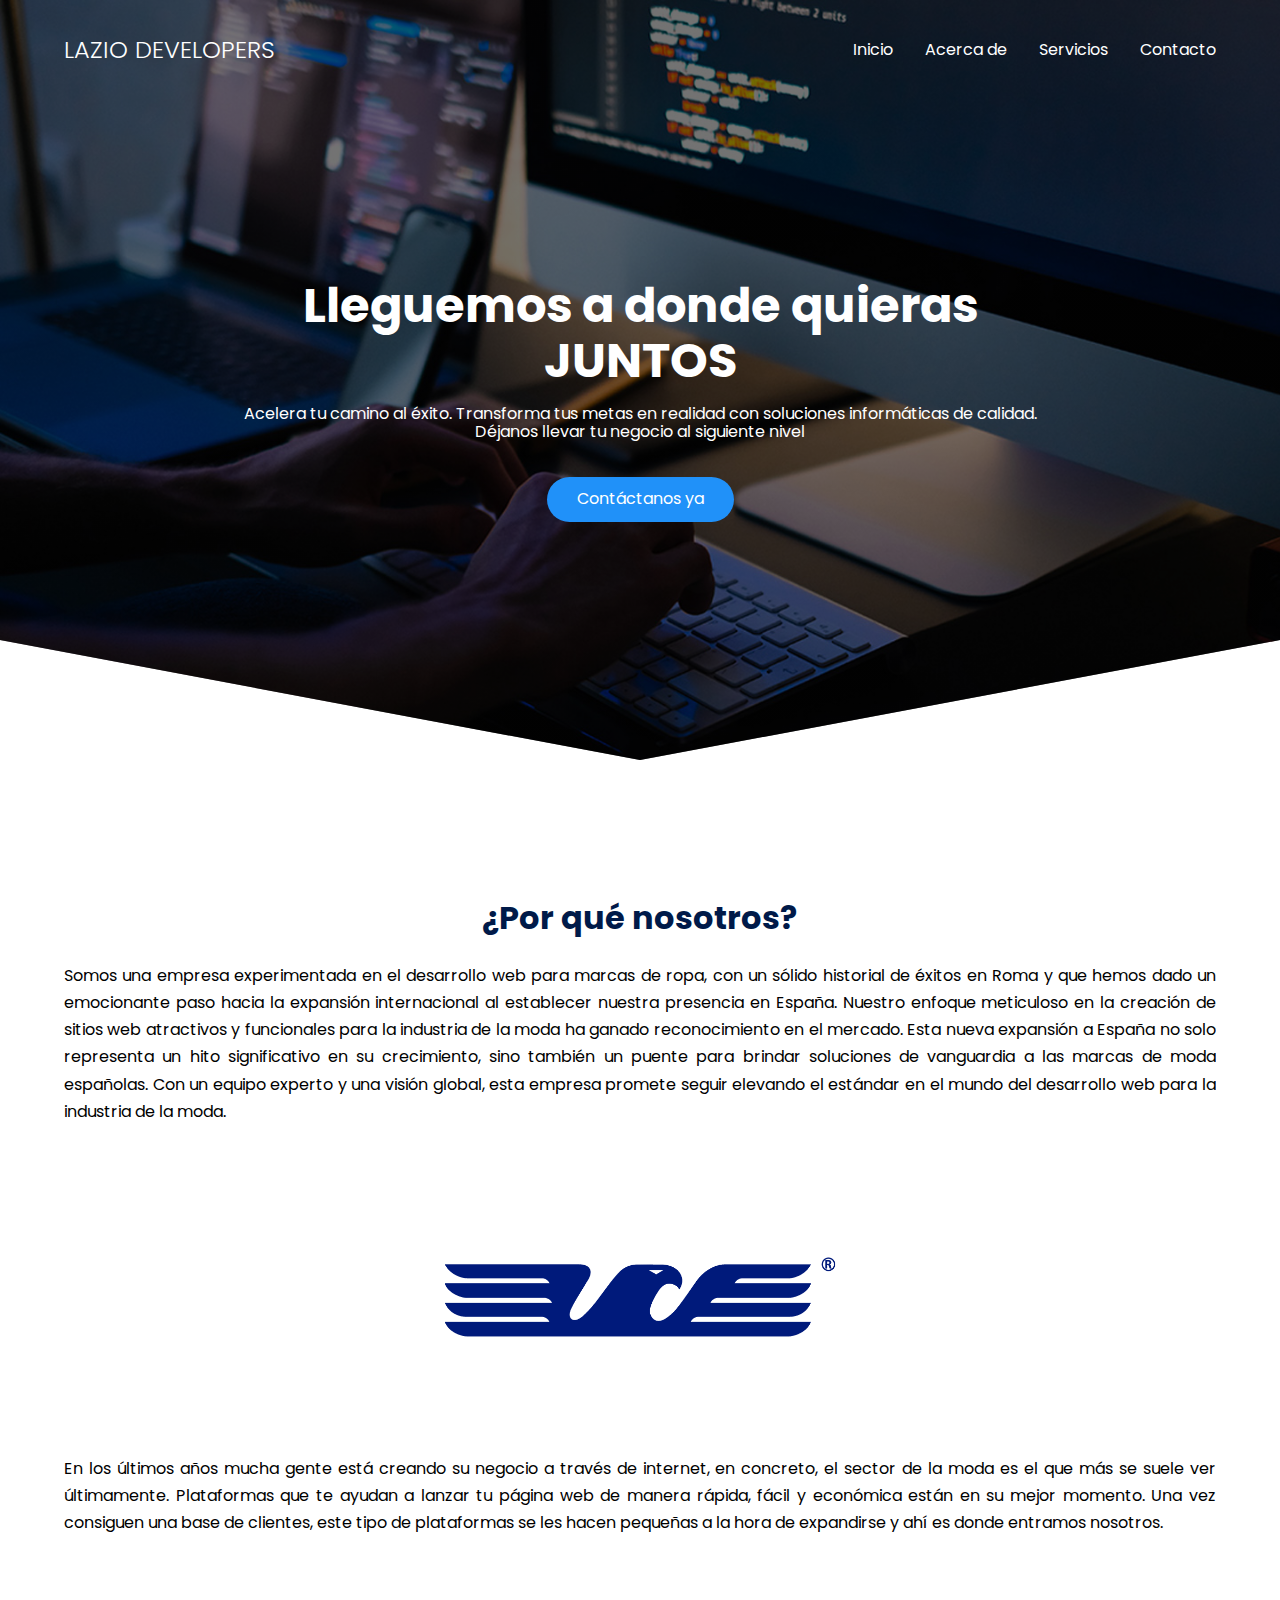
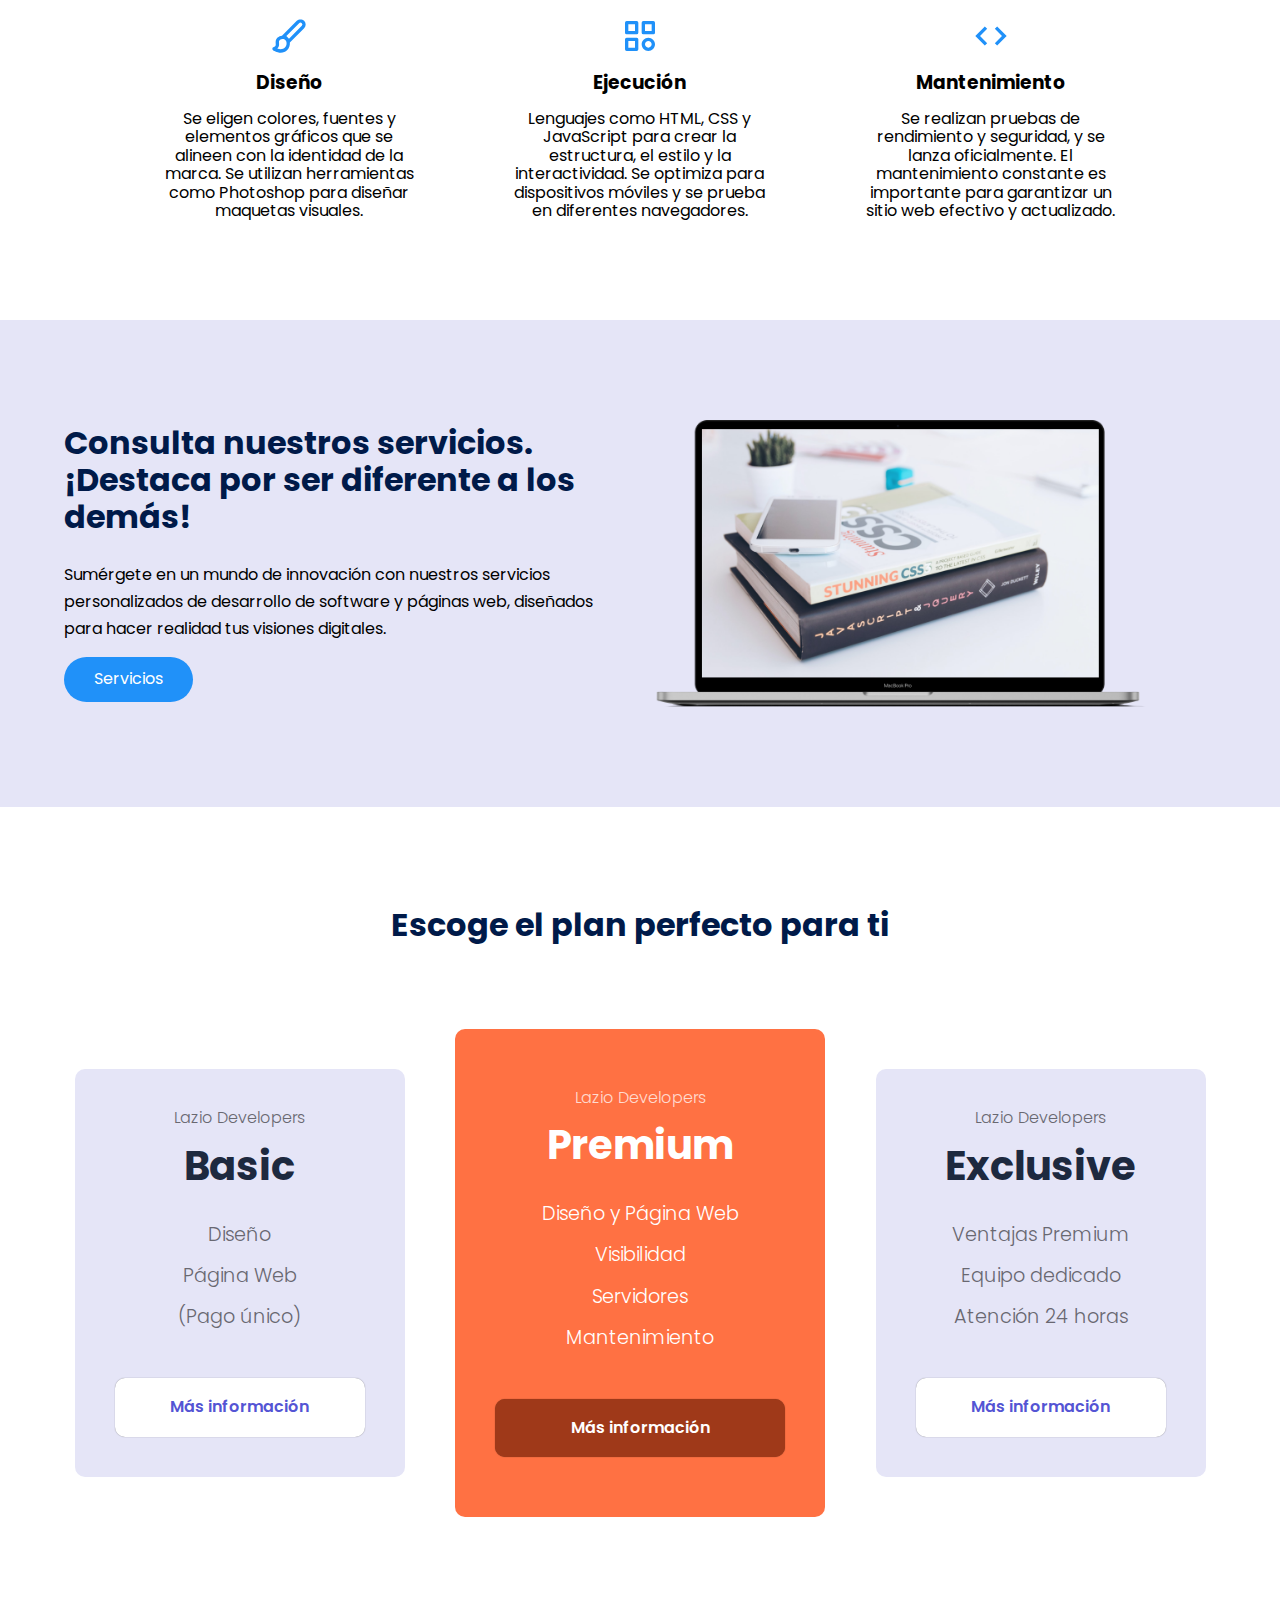
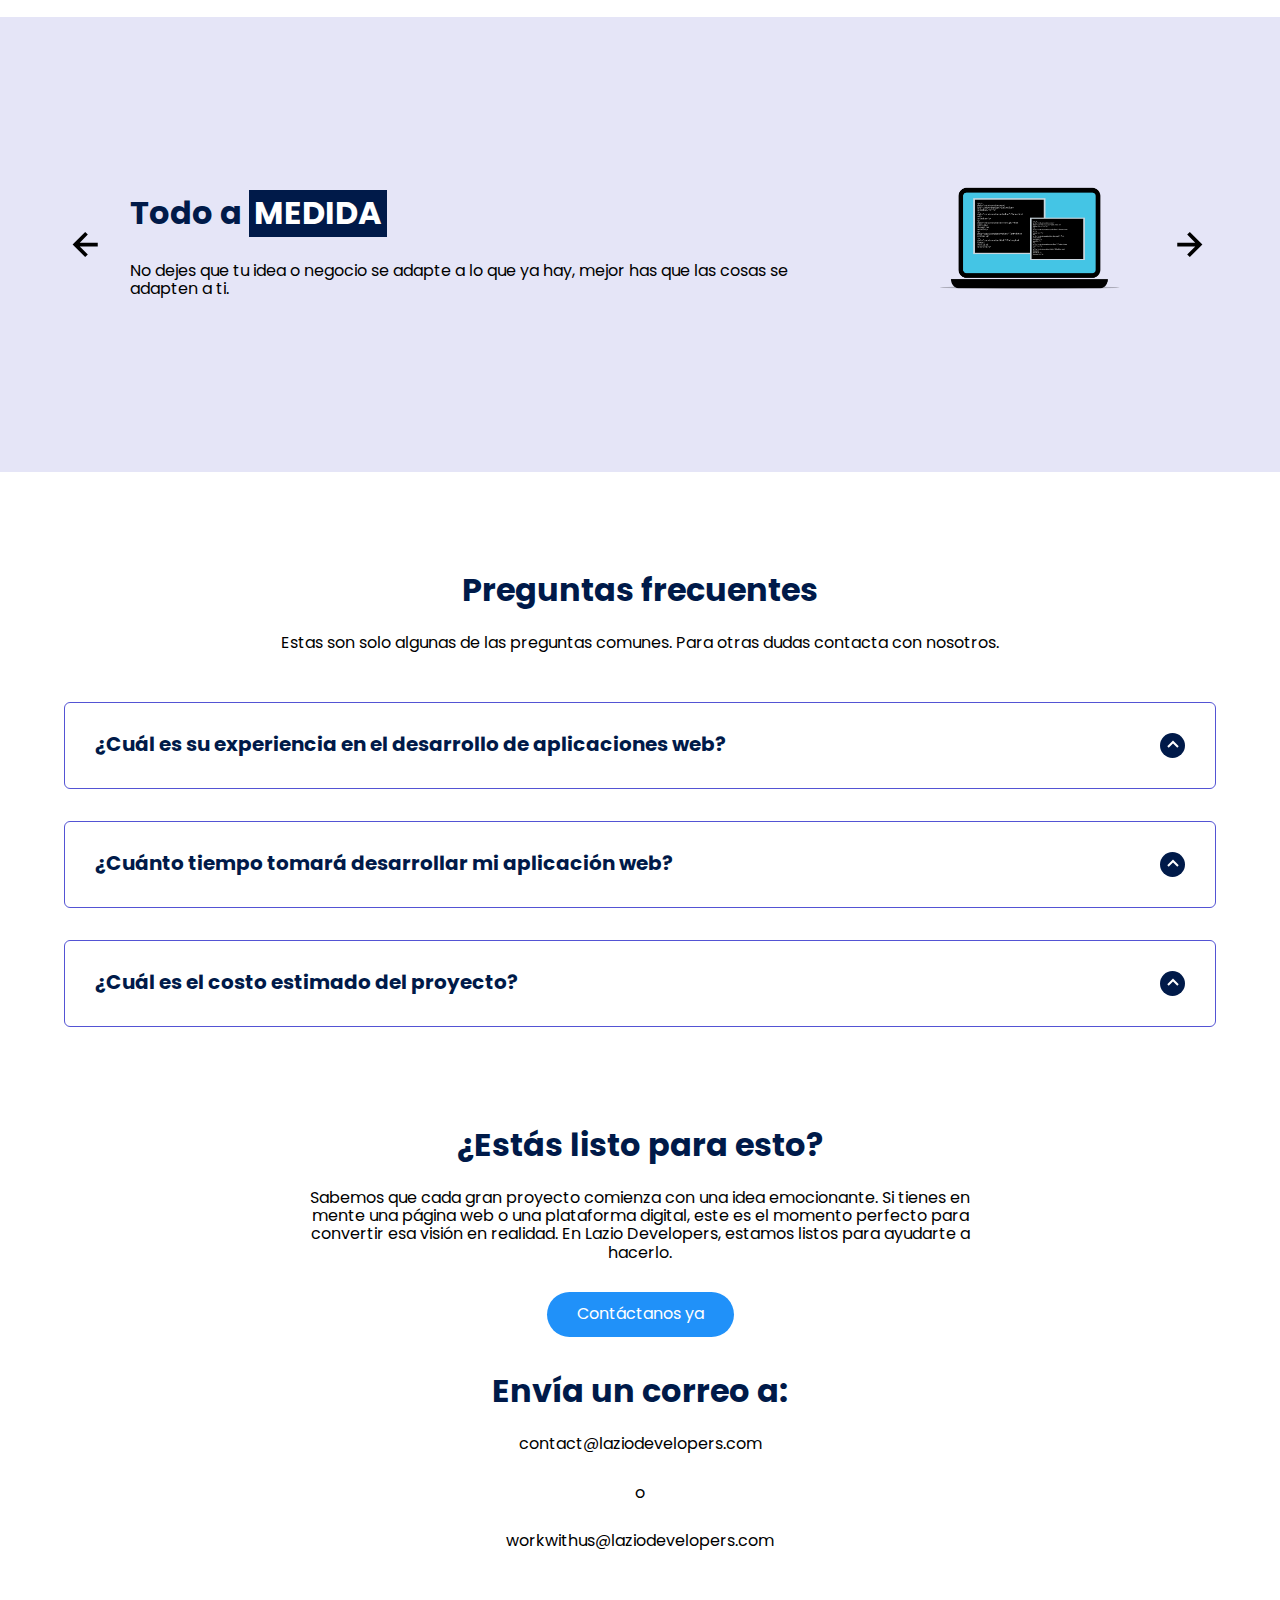
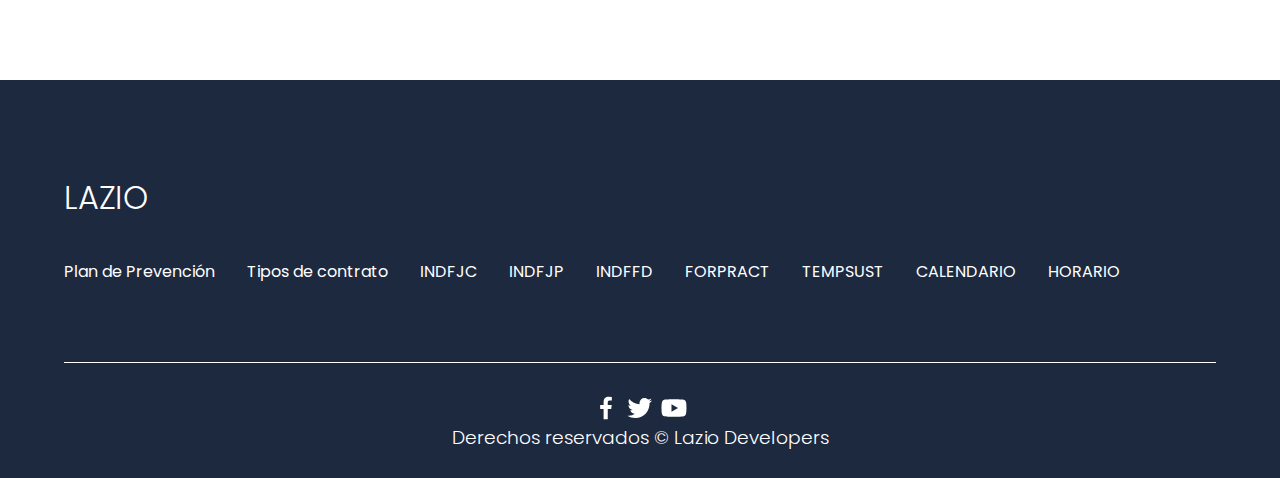
==== commit 75dbf283: "Update index.html" ====
--- a/index.html
+++ b/index.html
@@ -281,6 +281,9 @@
                     <li class="nav__items">
                         <a href="CALENDARIO.pdf" class="nav__links">CALENDARIO</a>
                     </li>
+                    <li class="nav__items">
+                        <a href="HORARIO.pdf" class="nav__links">HORARIO</a>
+                    </li>
                 </ul>
             </nav>
         </section>
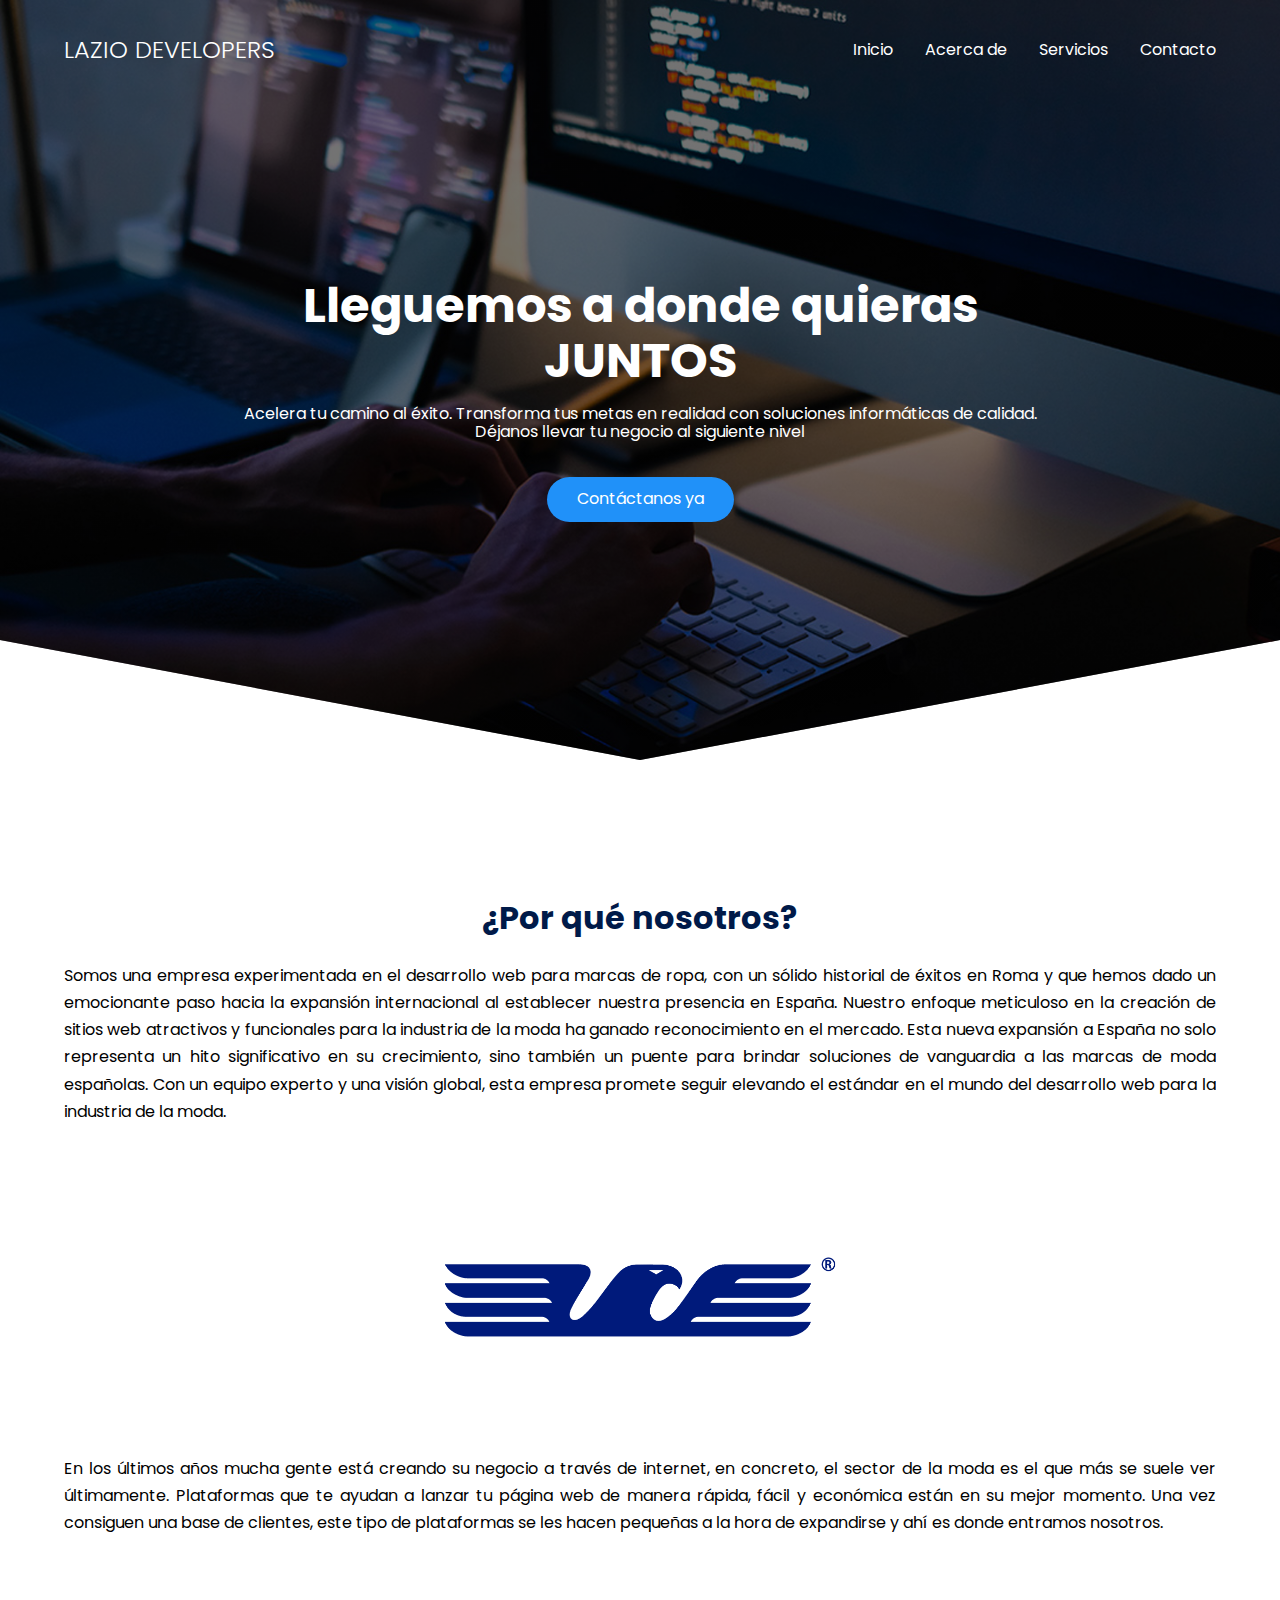
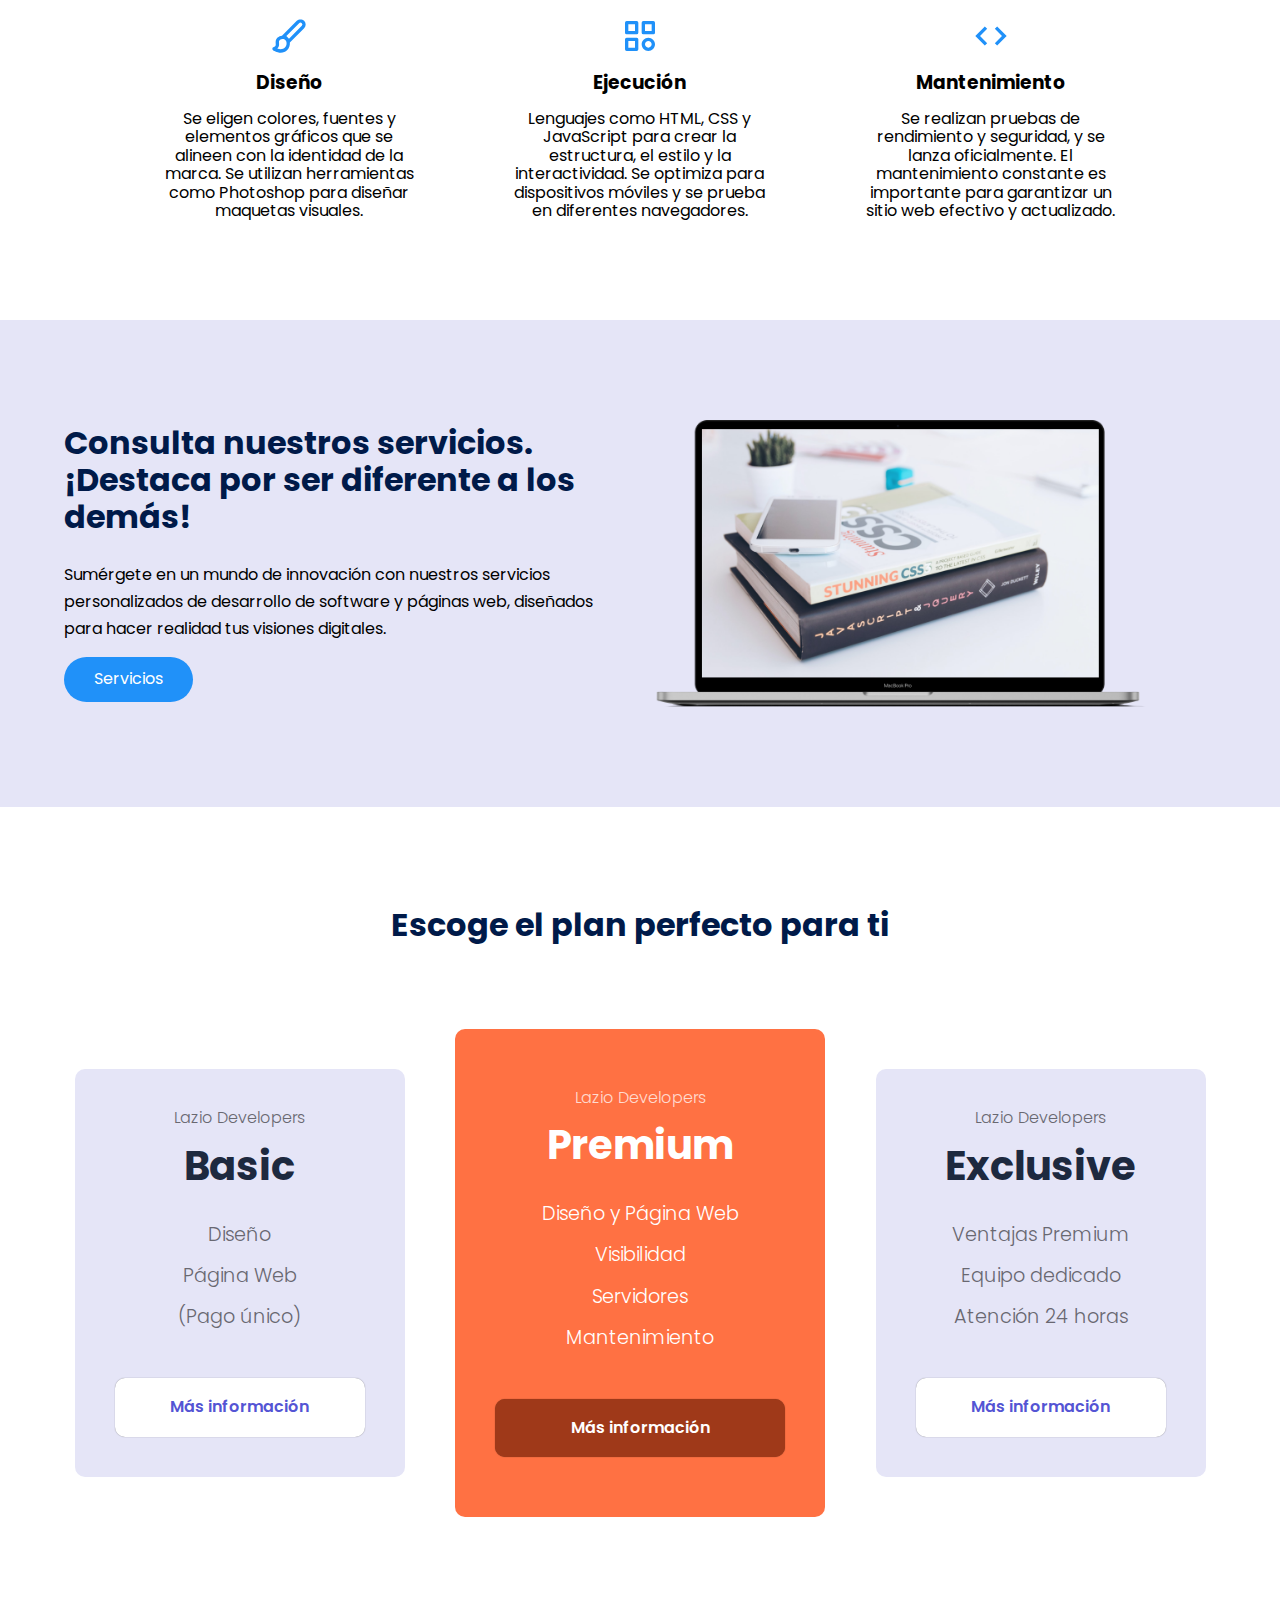
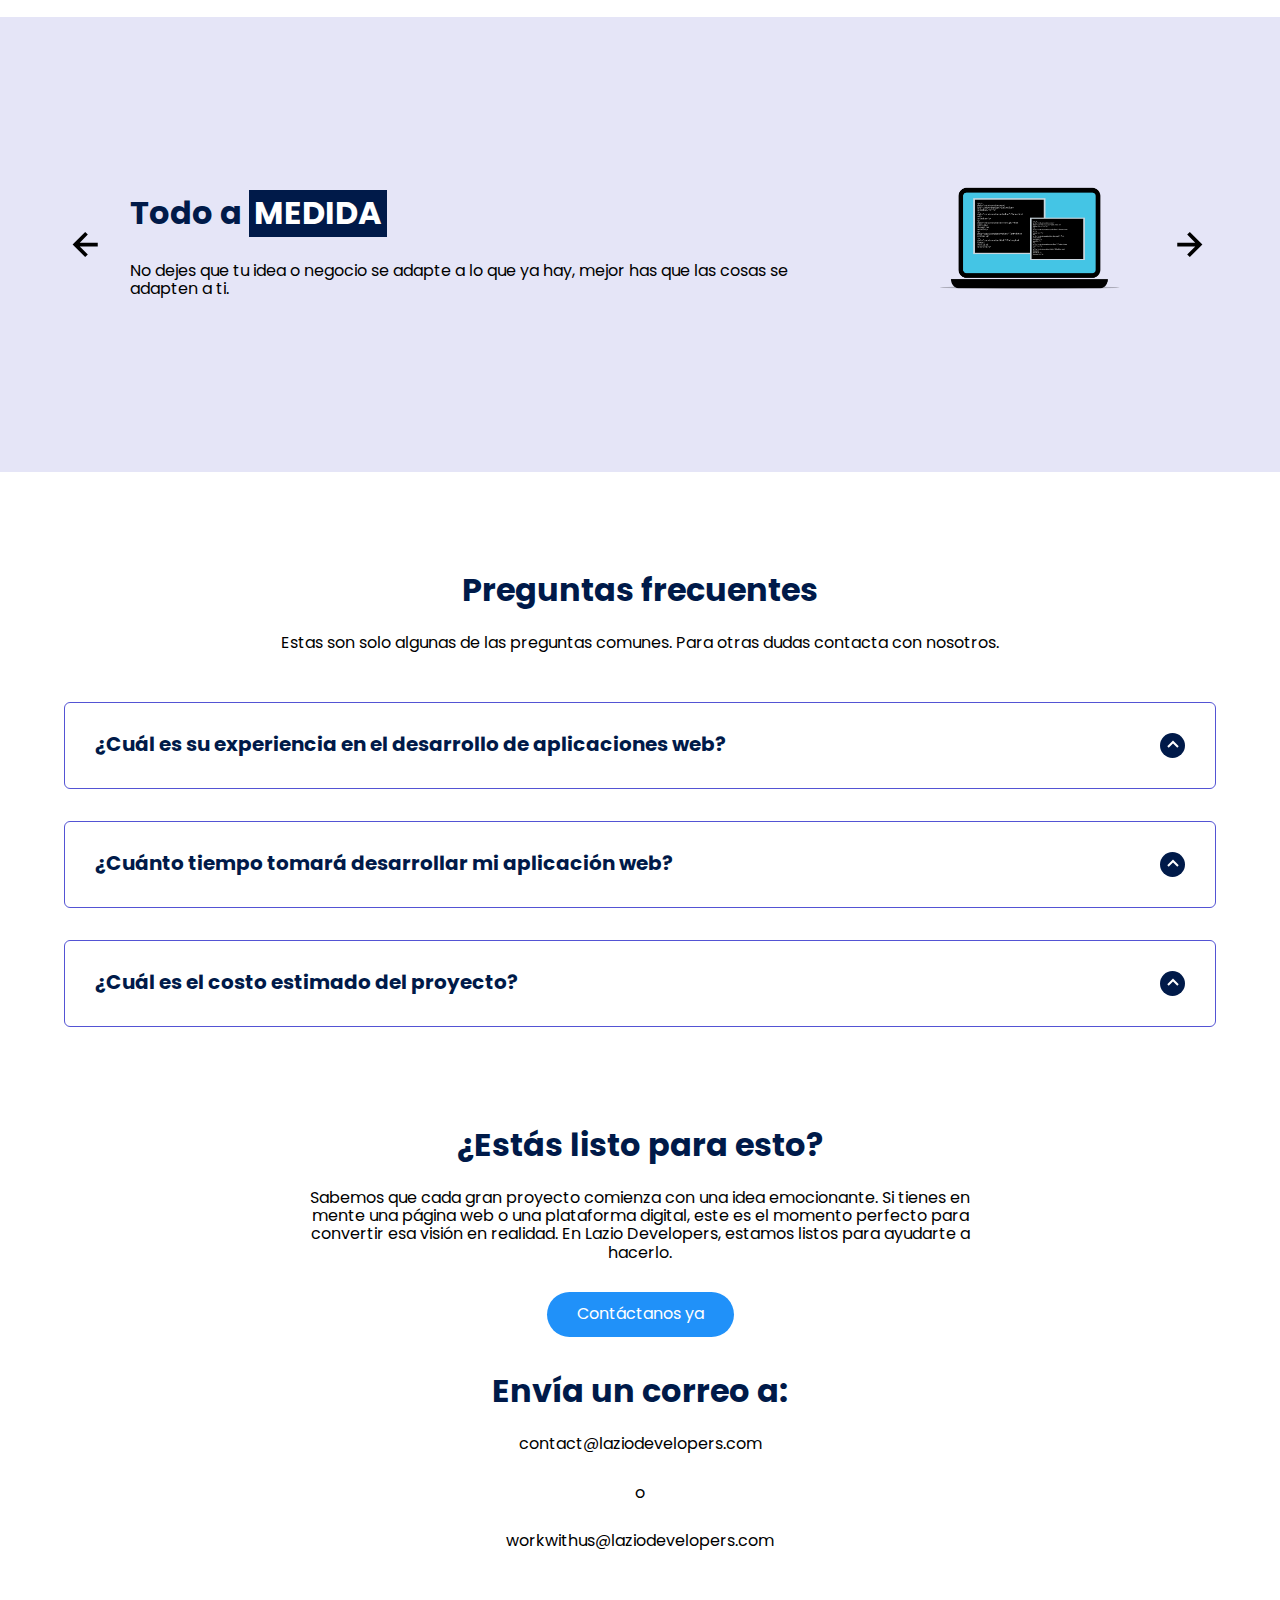
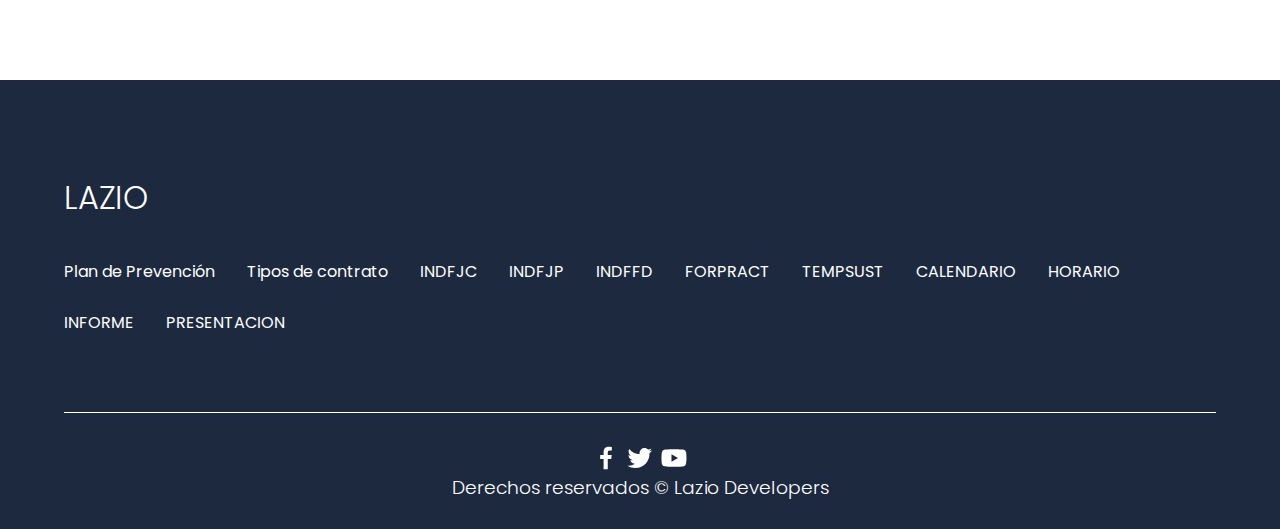
==== commit cbd361d8: "Update index.html" ====
--- a/index.html
+++ b/index.html
@@ -284,6 +284,12 @@
                     <li class="nav__items">
                         <a href="HORARIO.pdf" class="nav__links">HORARIO</a>
                     </li>
+                    <li class="nav__items">
+                        <a href="INFORME LAZIO DEVELOPERS S.A.pdf" class="nav__links">INFORME</a>
+                    </li>
+                    <li class="nav__items">
+                        <a href="PresentacionPDF" class="nav__links">PRESENTACION</a>
+                    </li>
                 </ul>
             </nav>
         </section>
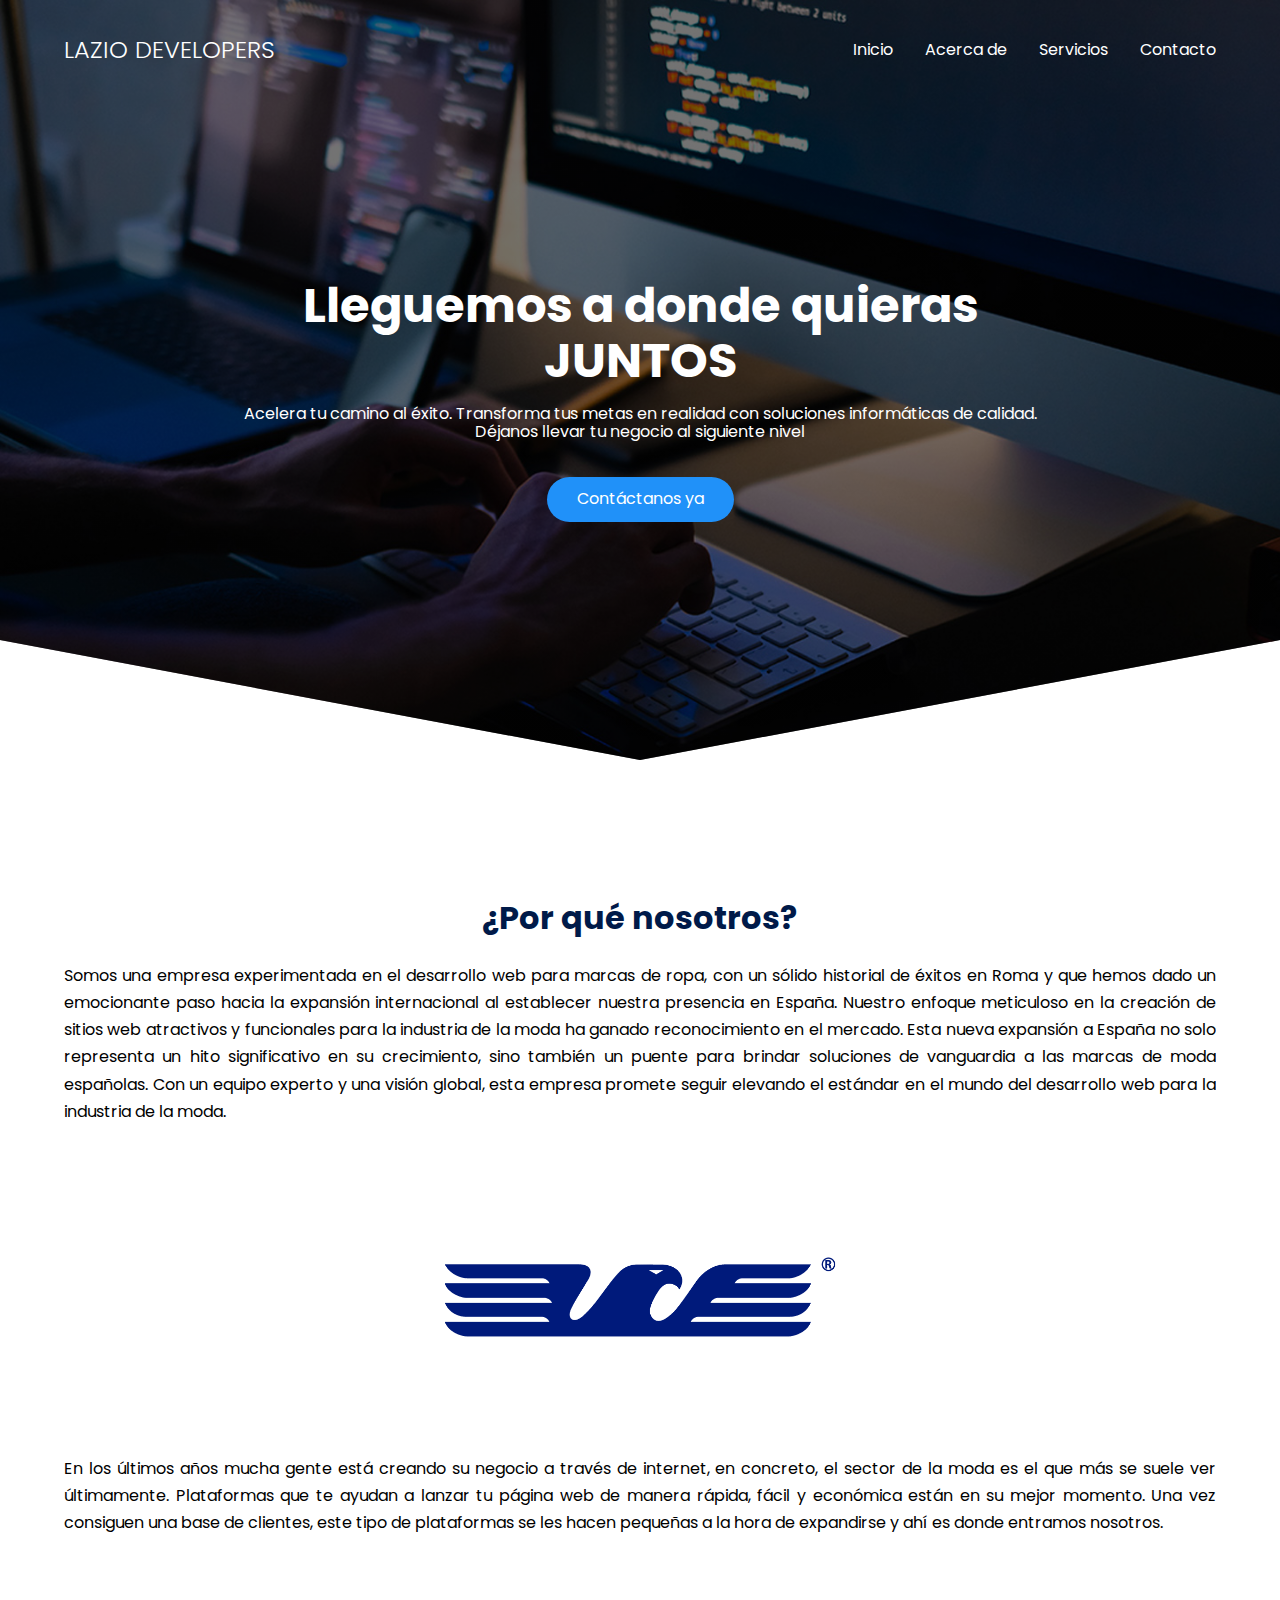
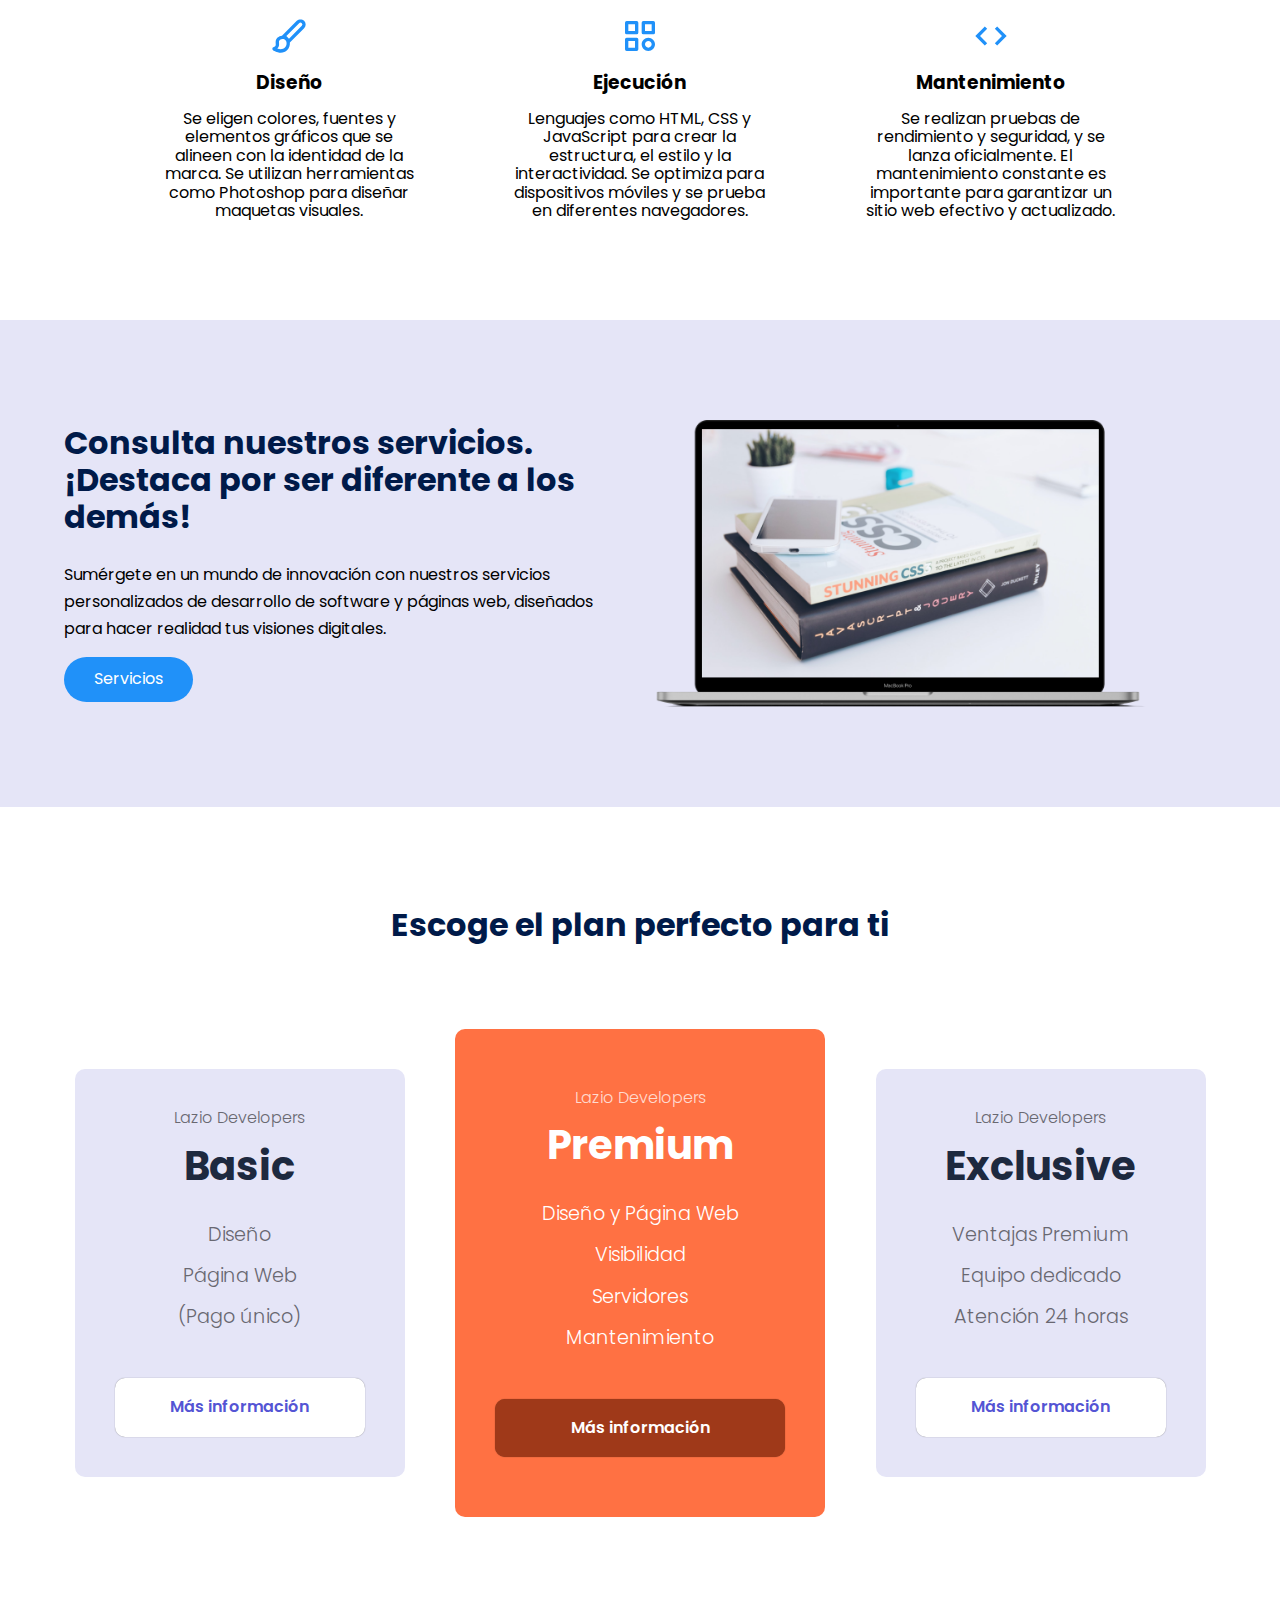
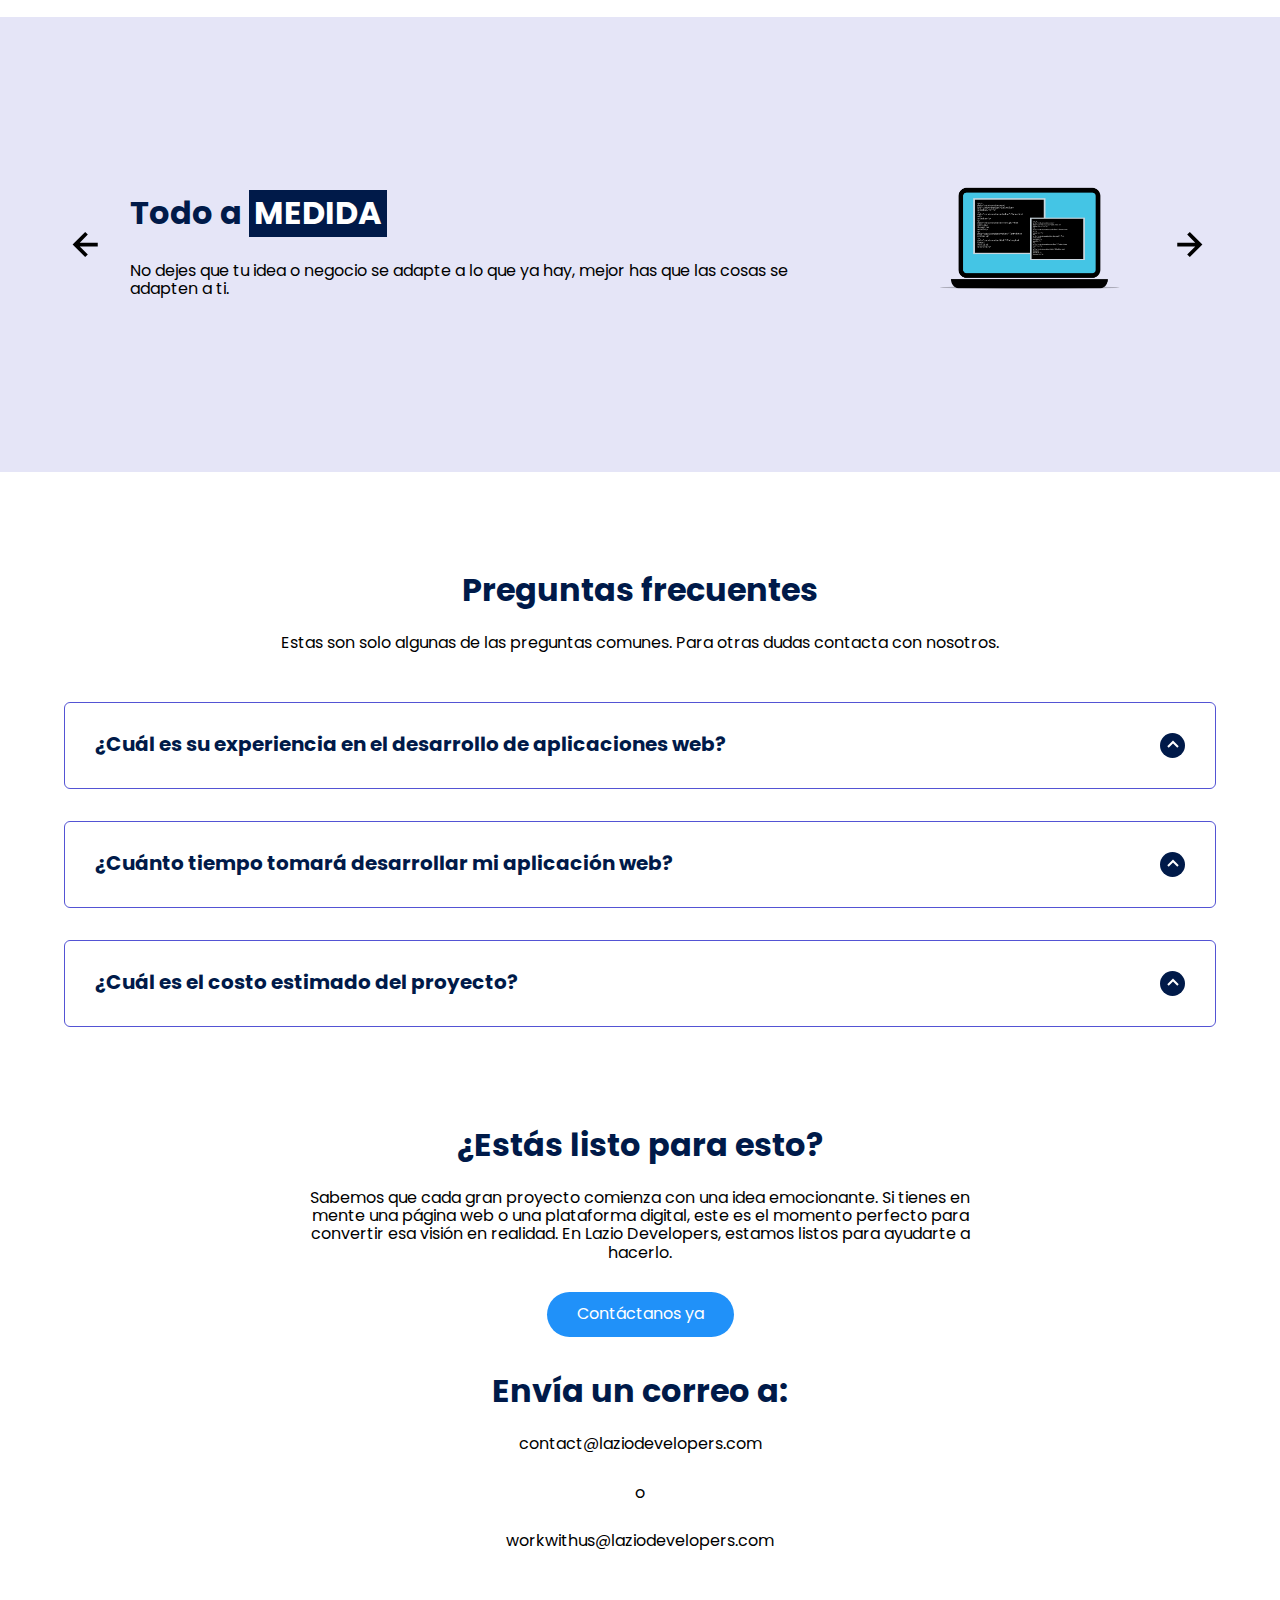
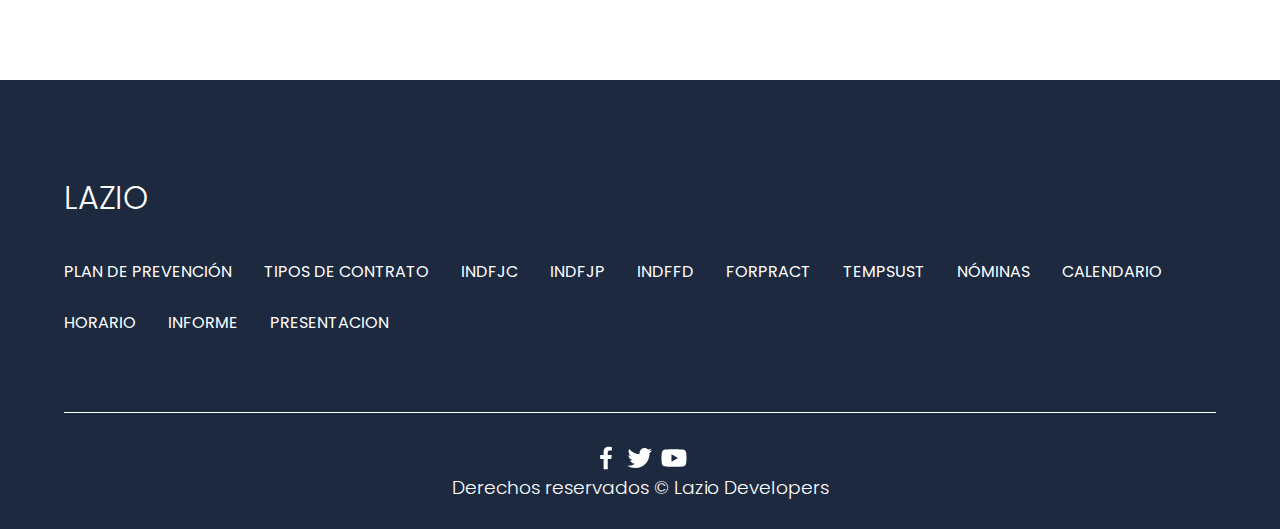
==== commit 8eef7d67: "Update index.html" ====
--- a/index.html
+++ b/index.html
@@ -258,10 +258,10 @@
 
                 <ul class="nav__link nav__link--footer">
                     <li class="nav__items">
-                        <a href="plandeprevencionlaziodevelopers.pdf" class="nav__links">Plan de Prevención</a>
-                    </li>
-                    <li class="nav__items">
-                        <a href="https://prezi.com/view/a2yzVn3DBsouAE0aEFei/" class="nav__links">Tipos de contrato</a>
+                        <a href="plandeprevencionlaziodevelopers.pdf" class="nav__links">PLAN DE PREVENCIÓN</a>
+                    </li>
+                    <li class="nav__items">
+                        <a href="https://prezi.com/view/a2yzVn3DBsouAE0aEFei/" class="nav__links">TIPOS DE CONTRATO</a>
                     </li>
                     <li class="nav__items">
                         <a href="CONTRATO4.pdf" class="nav__links">INDFJC</a>
@@ -279,6 +279,9 @@
                         <a href="CONTRATO1.pdf" class="nav__links">TEMPSUST</a>
                     </li>
                     <li class="nav__items">
+                        <a href="Nóminas.pdf" class="nav__links">NÓMINAS</a>
+                    </li>
+                    <li class="nav__items">
                         <a href="CALENDARIO.pdf" class="nav__links">CALENDARIO</a>
                     </li>
                     <li class="nav__items">
@@ -288,7 +291,7 @@
                         <a href="INFORME LAZIO DEVELOPERS S.A.pdf" class="nav__links">INFORME</a>
                     </li>
                     <li class="nav__items">
-                        <a href="PresentacionPDF" class="nav__links">PRESENTACION</a>
+                        <a href="PresentaciónPDF.pdf" class="nav__links">PRESENTACION</a>
                     </li>
                 </ul>
             </nav>
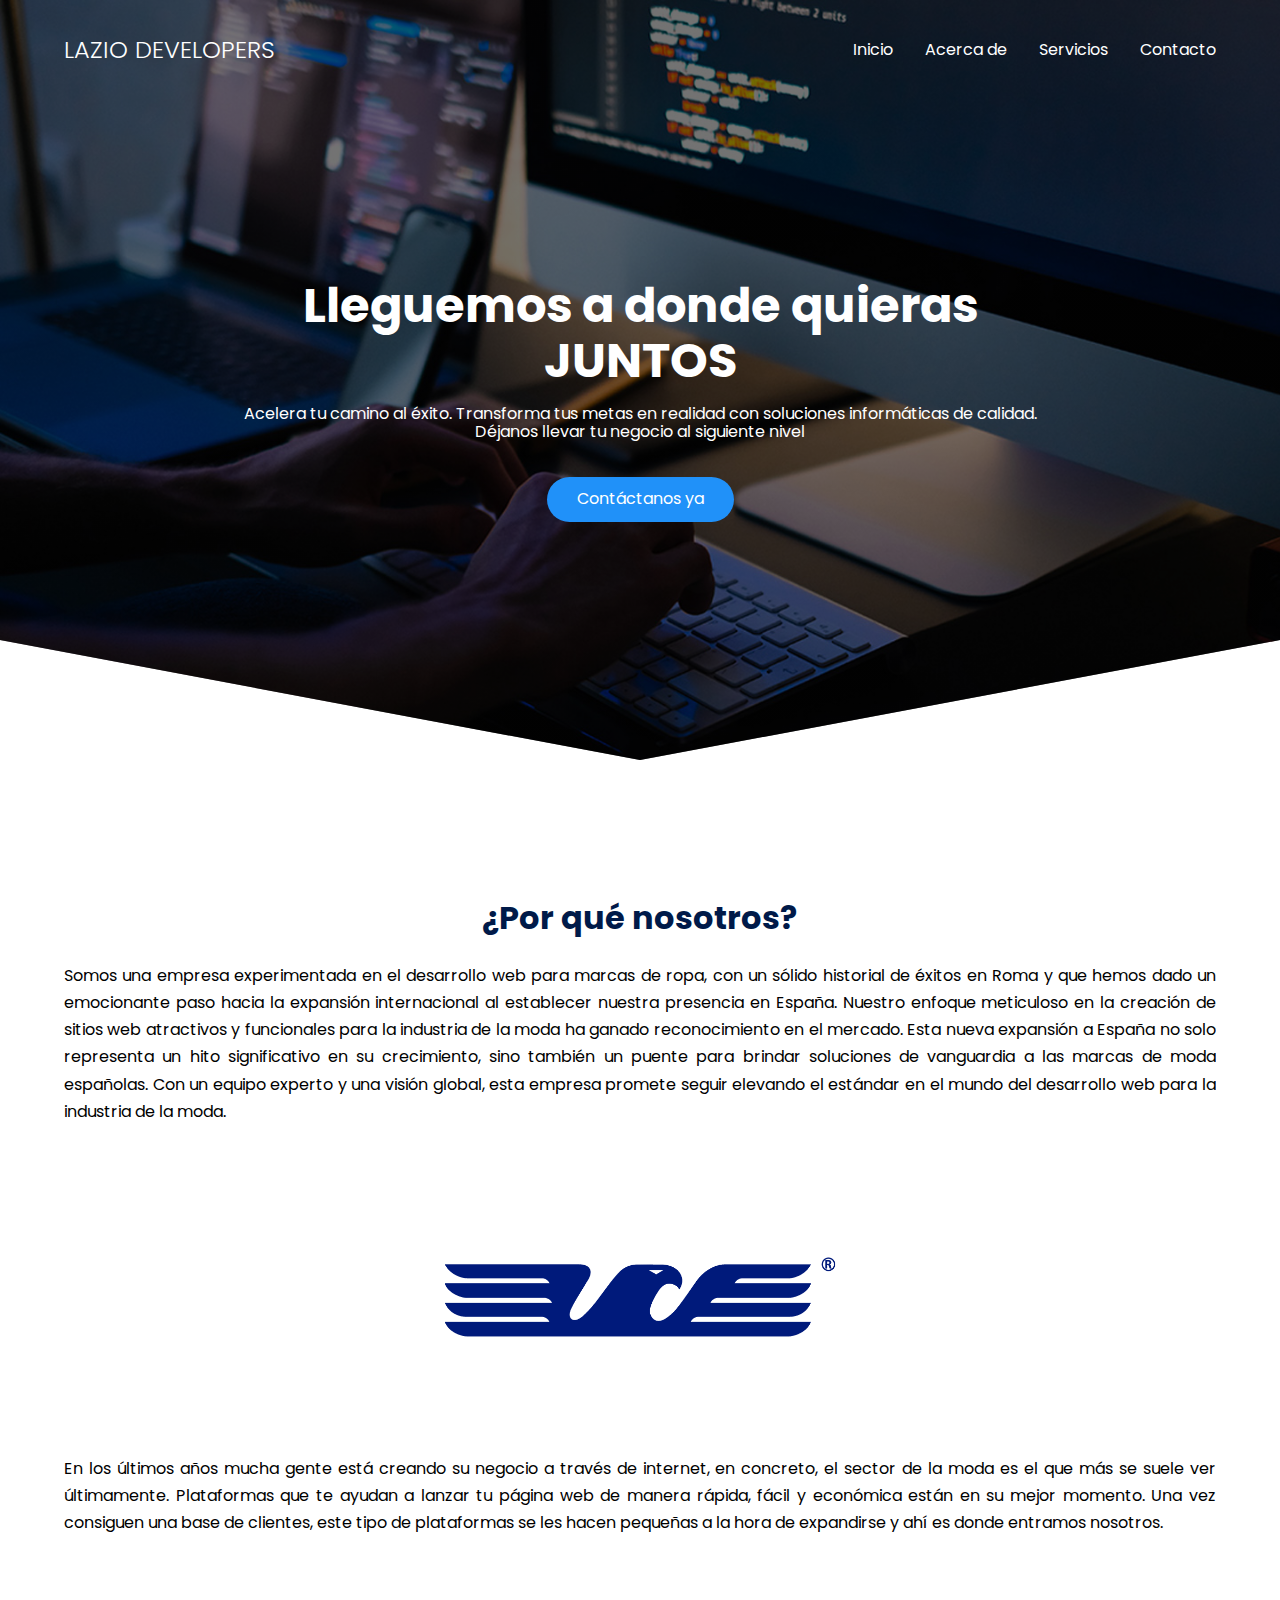
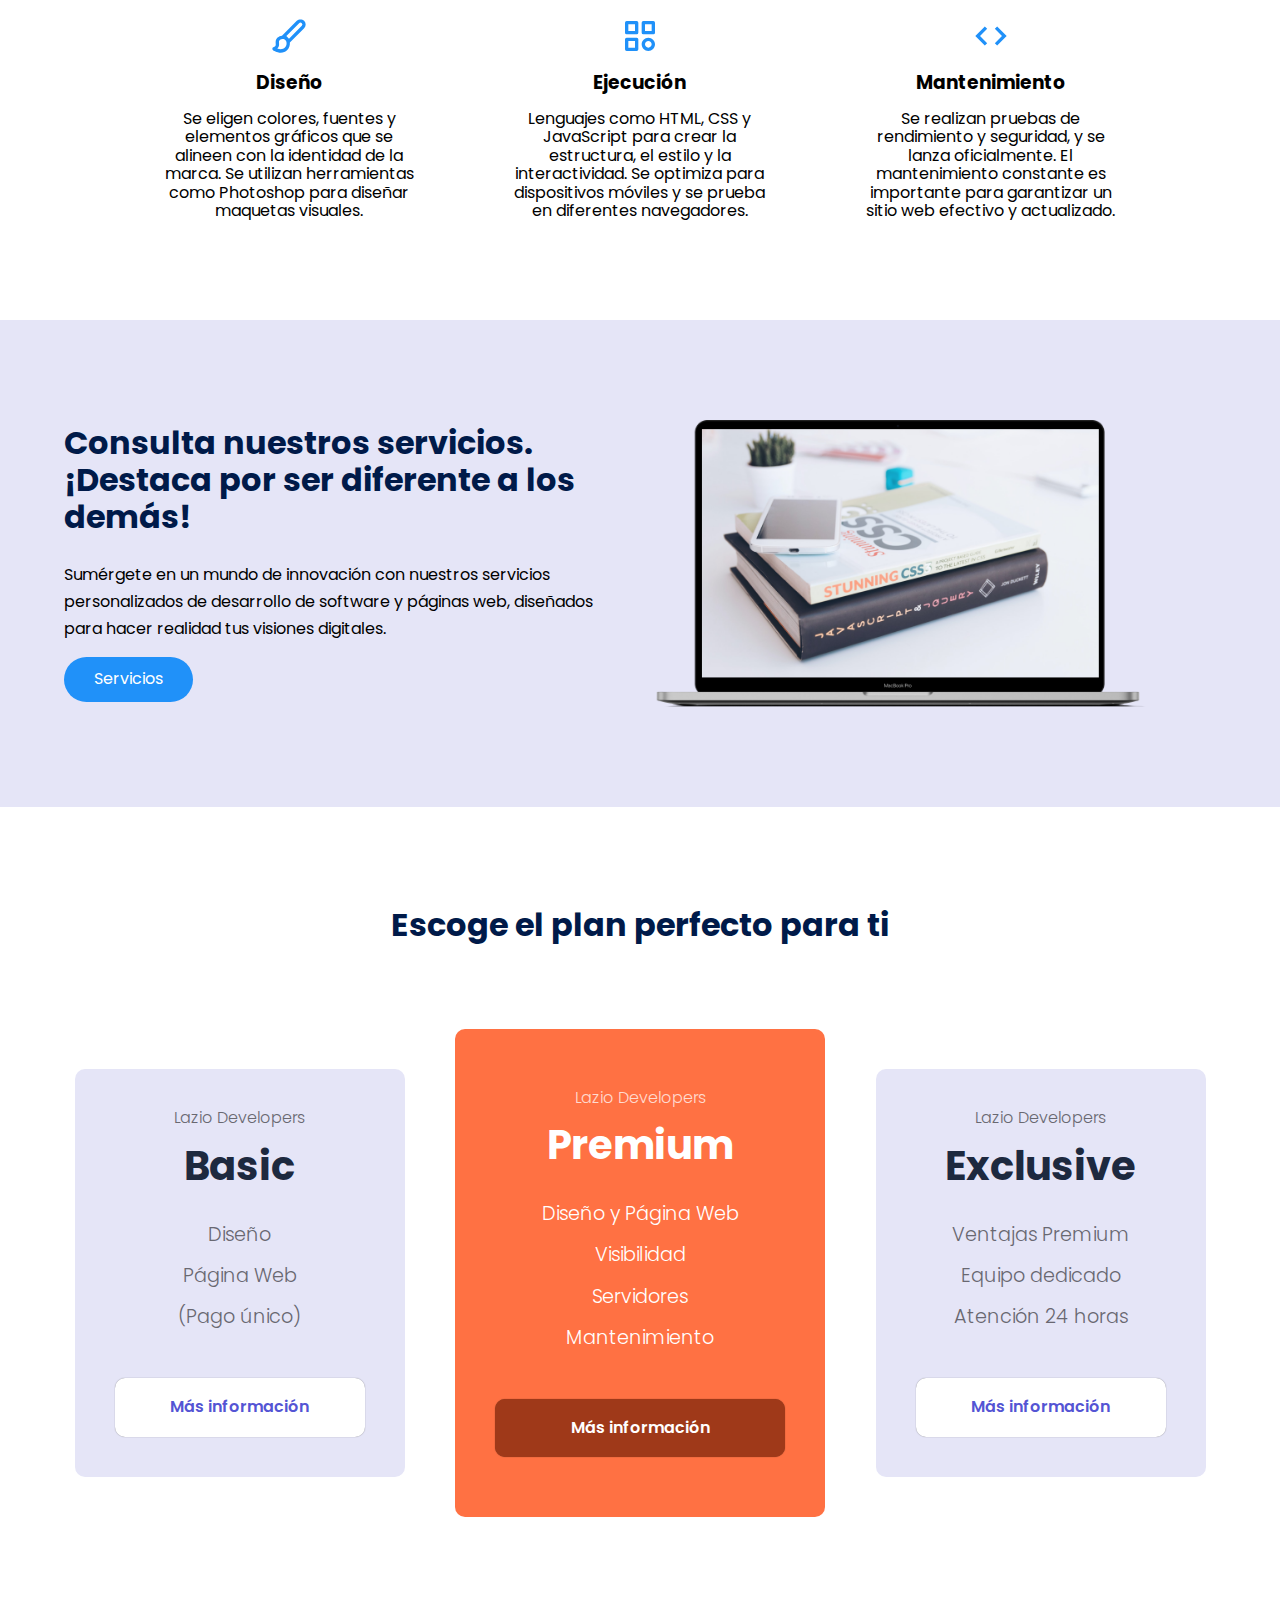
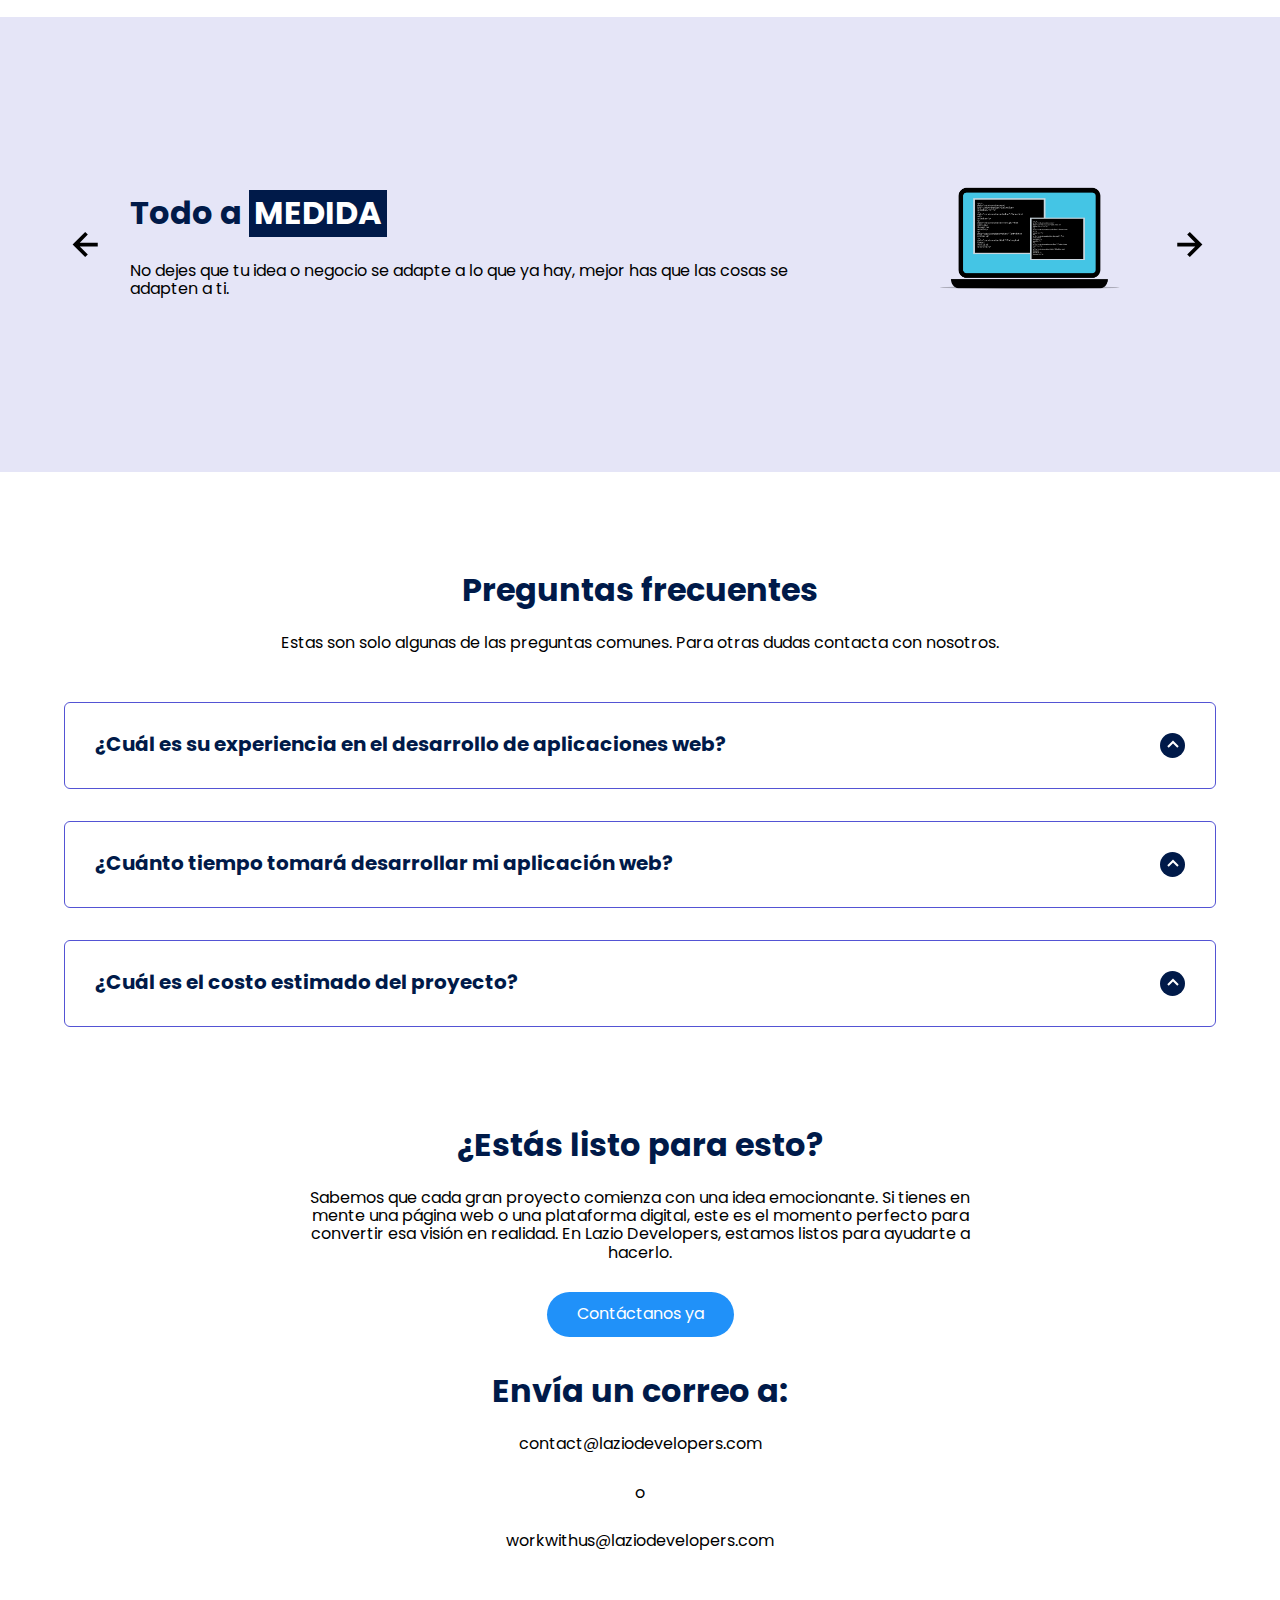
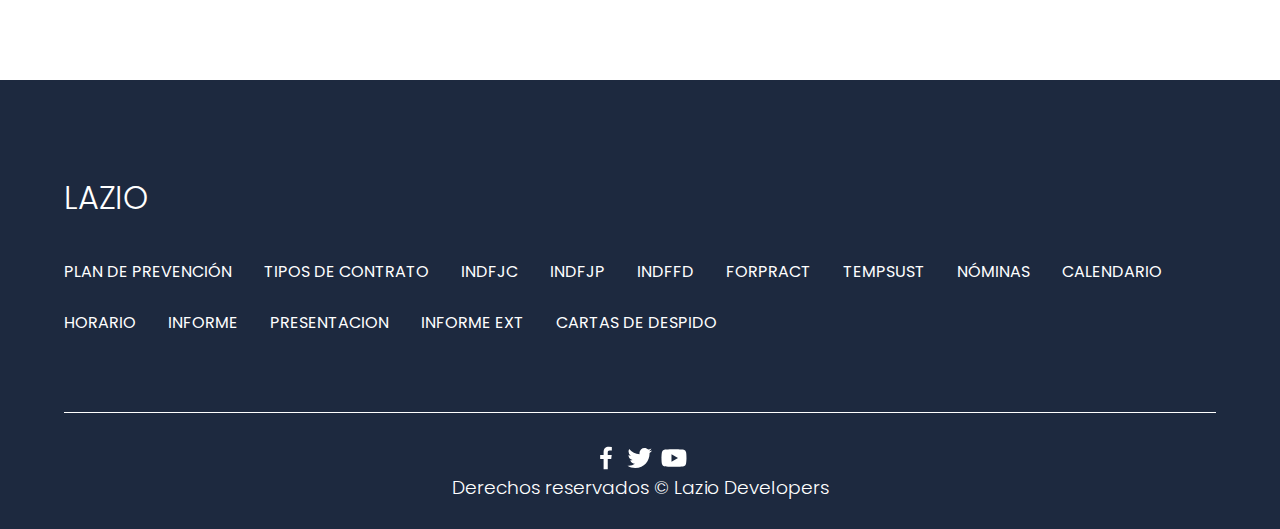
==== commit e5fcd3d0: "Update index.html" ====
--- a/index.html
+++ b/index.html
@@ -293,6 +293,12 @@
                     <li class="nav__items">
                         <a href="PresentaciónPDF.pdf" class="nav__links">PRESENTACION</a>
                     </li>
+                    <li class="nav__items">
+                        <a href="informe.pdf" class="nav__links">INFORME EXT</a>
+                    </li>
+                    <li class="nav__items">
+                        <a href="cartasdedespido.pdf" class="nav__links">CARTAS DE DESPIDO</a>
+                    </li>
                 </ul>
             </nav>
         </section>
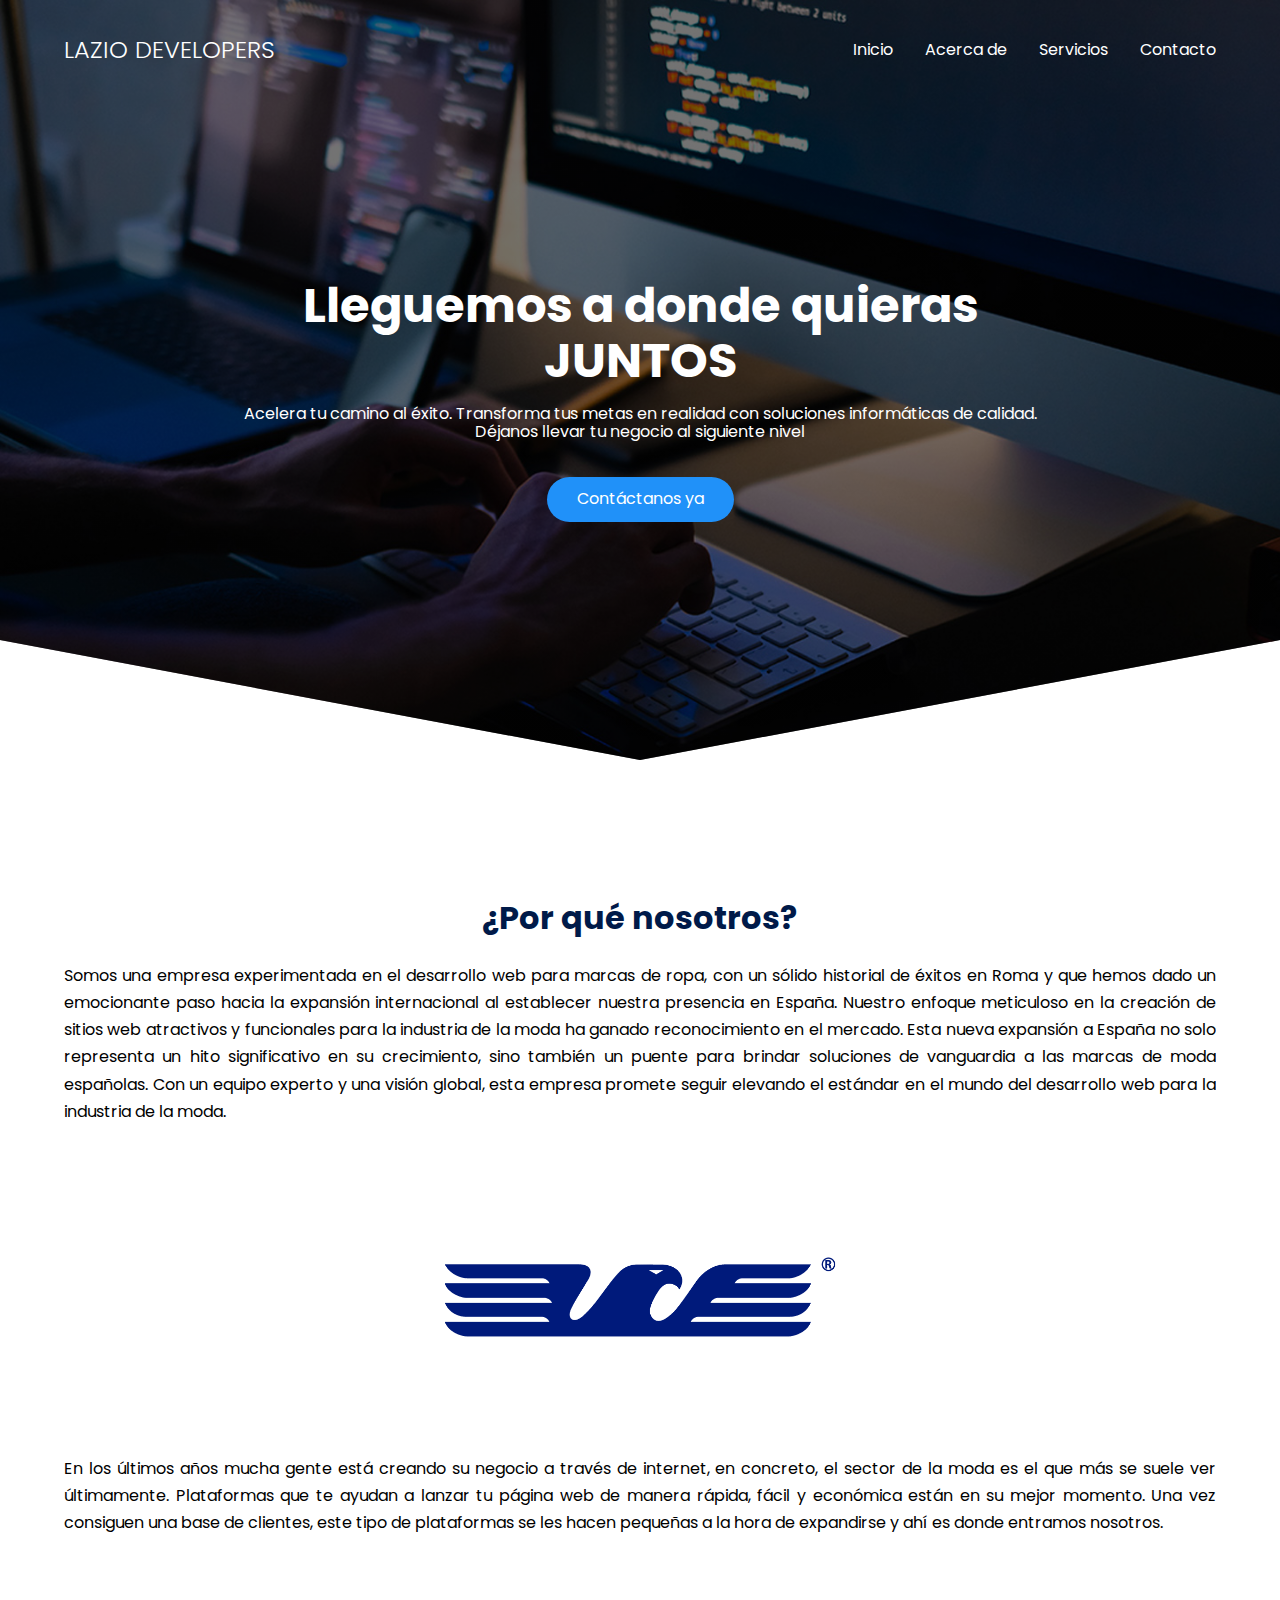
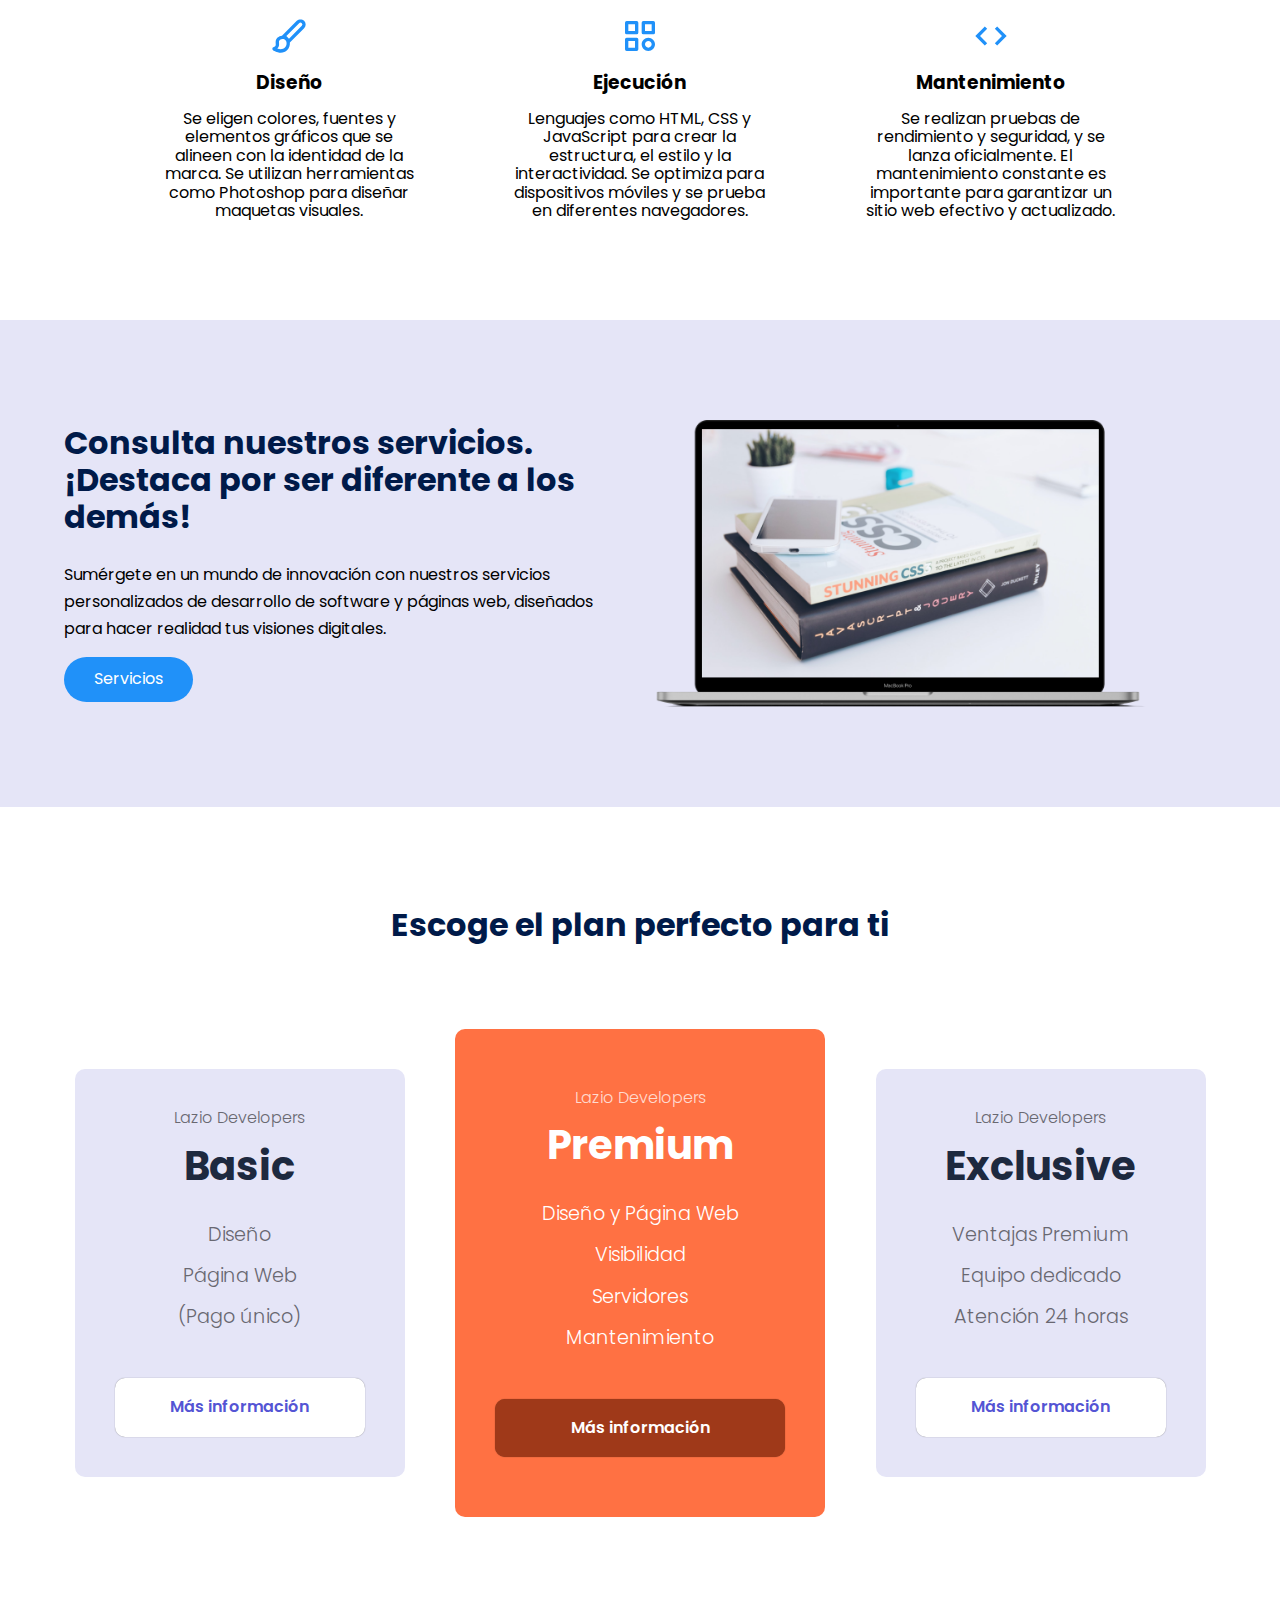
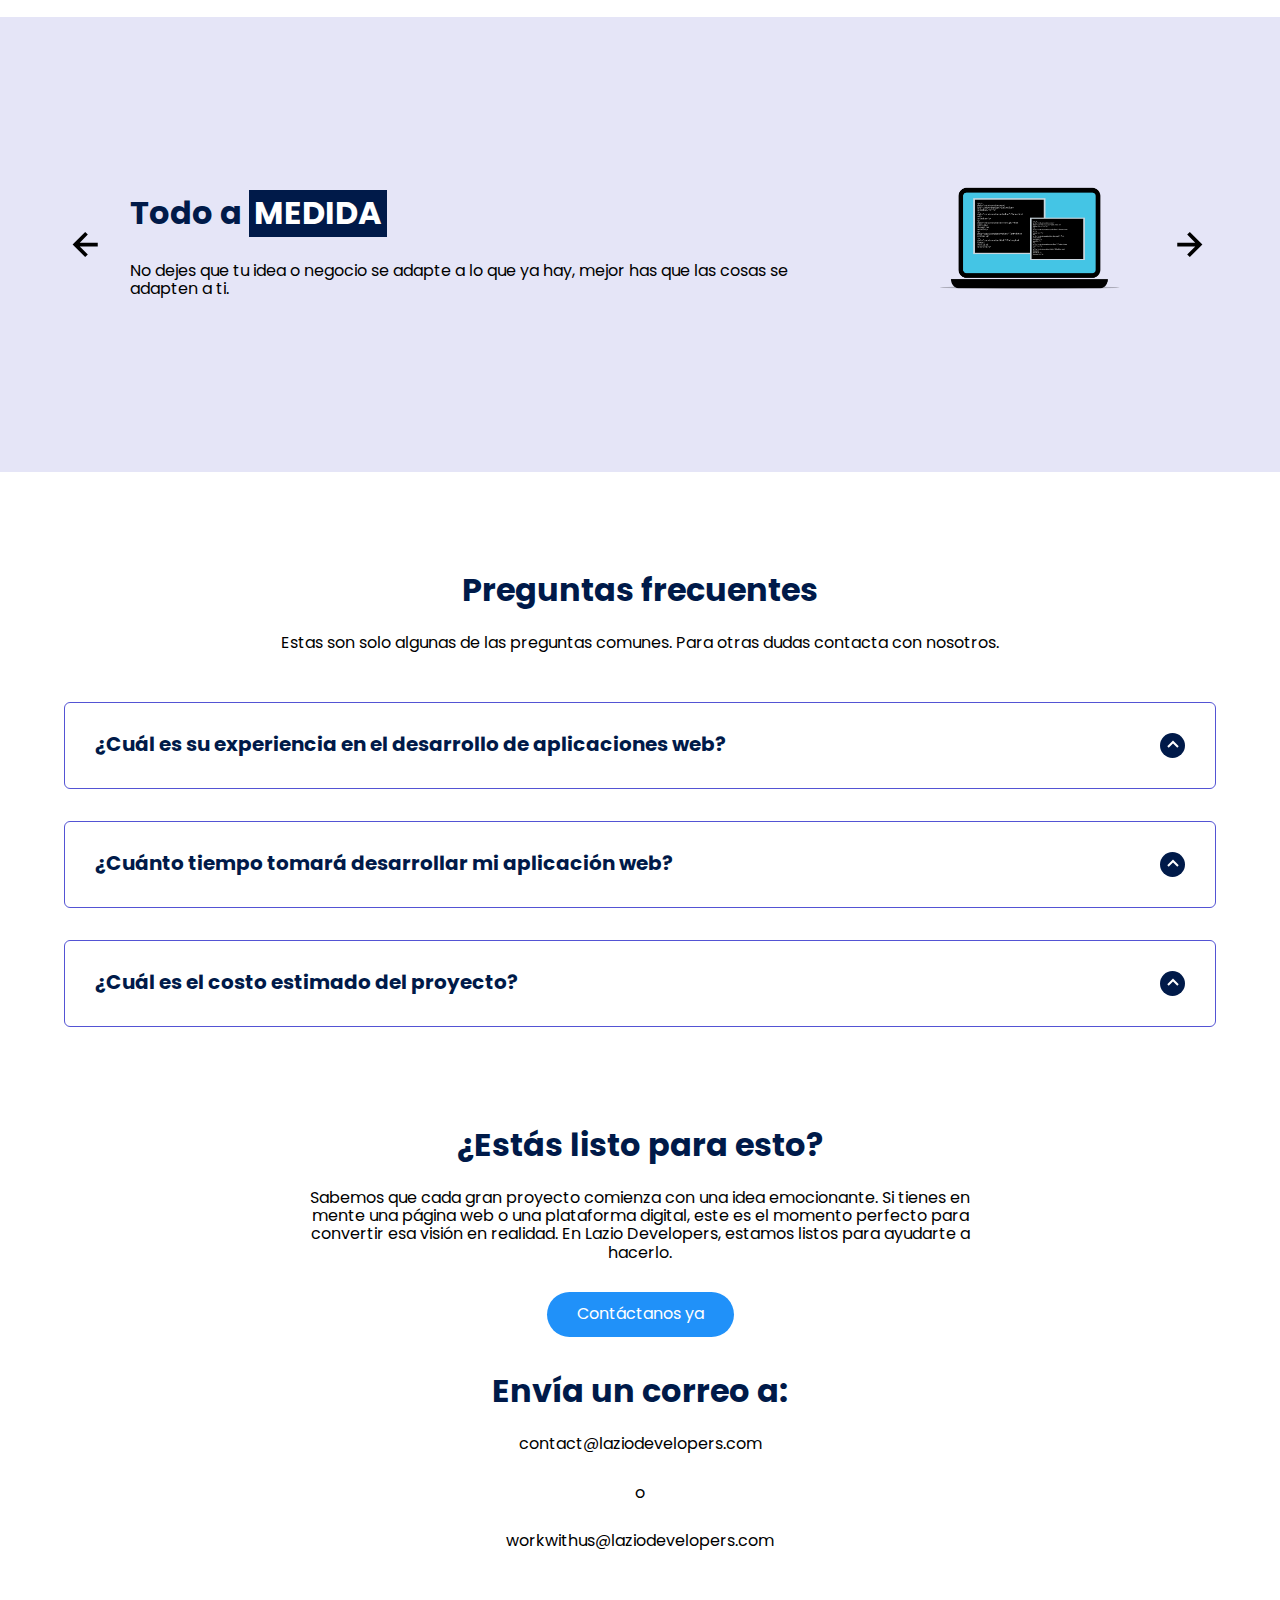
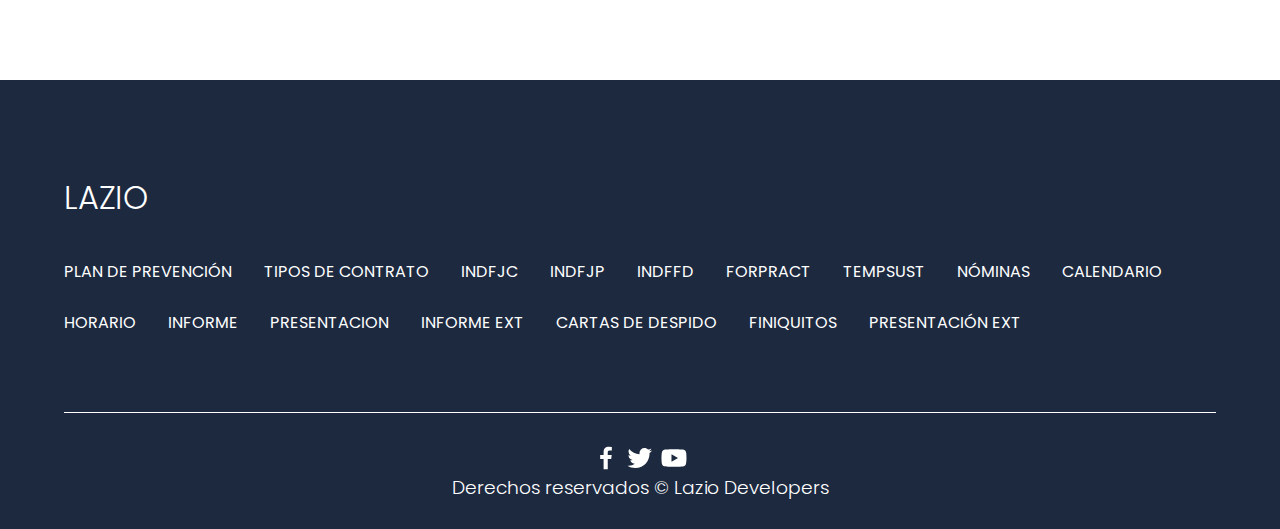
==== commit d366d573: "Update index.html" ====
--- a/index.html
+++ b/index.html
@@ -299,6 +299,12 @@
                     <li class="nav__items">
                         <a href="cartasdedespido.pdf" class="nav__links">CARTAS DE DESPIDO</a>
                     </li>
+                    <li class="nav__items">
+                        <a href="finiquitos.pdf" class="nav__links">FINIQUITOS</a>
+                    </li>
+                    <li class="nav__items">
+                        <a href="presentacionEXT.pdf" class="nav__links">PRESENTACIÓN EXT</a>
+                    </li>
                 </ul>
             </nav>
         </section>
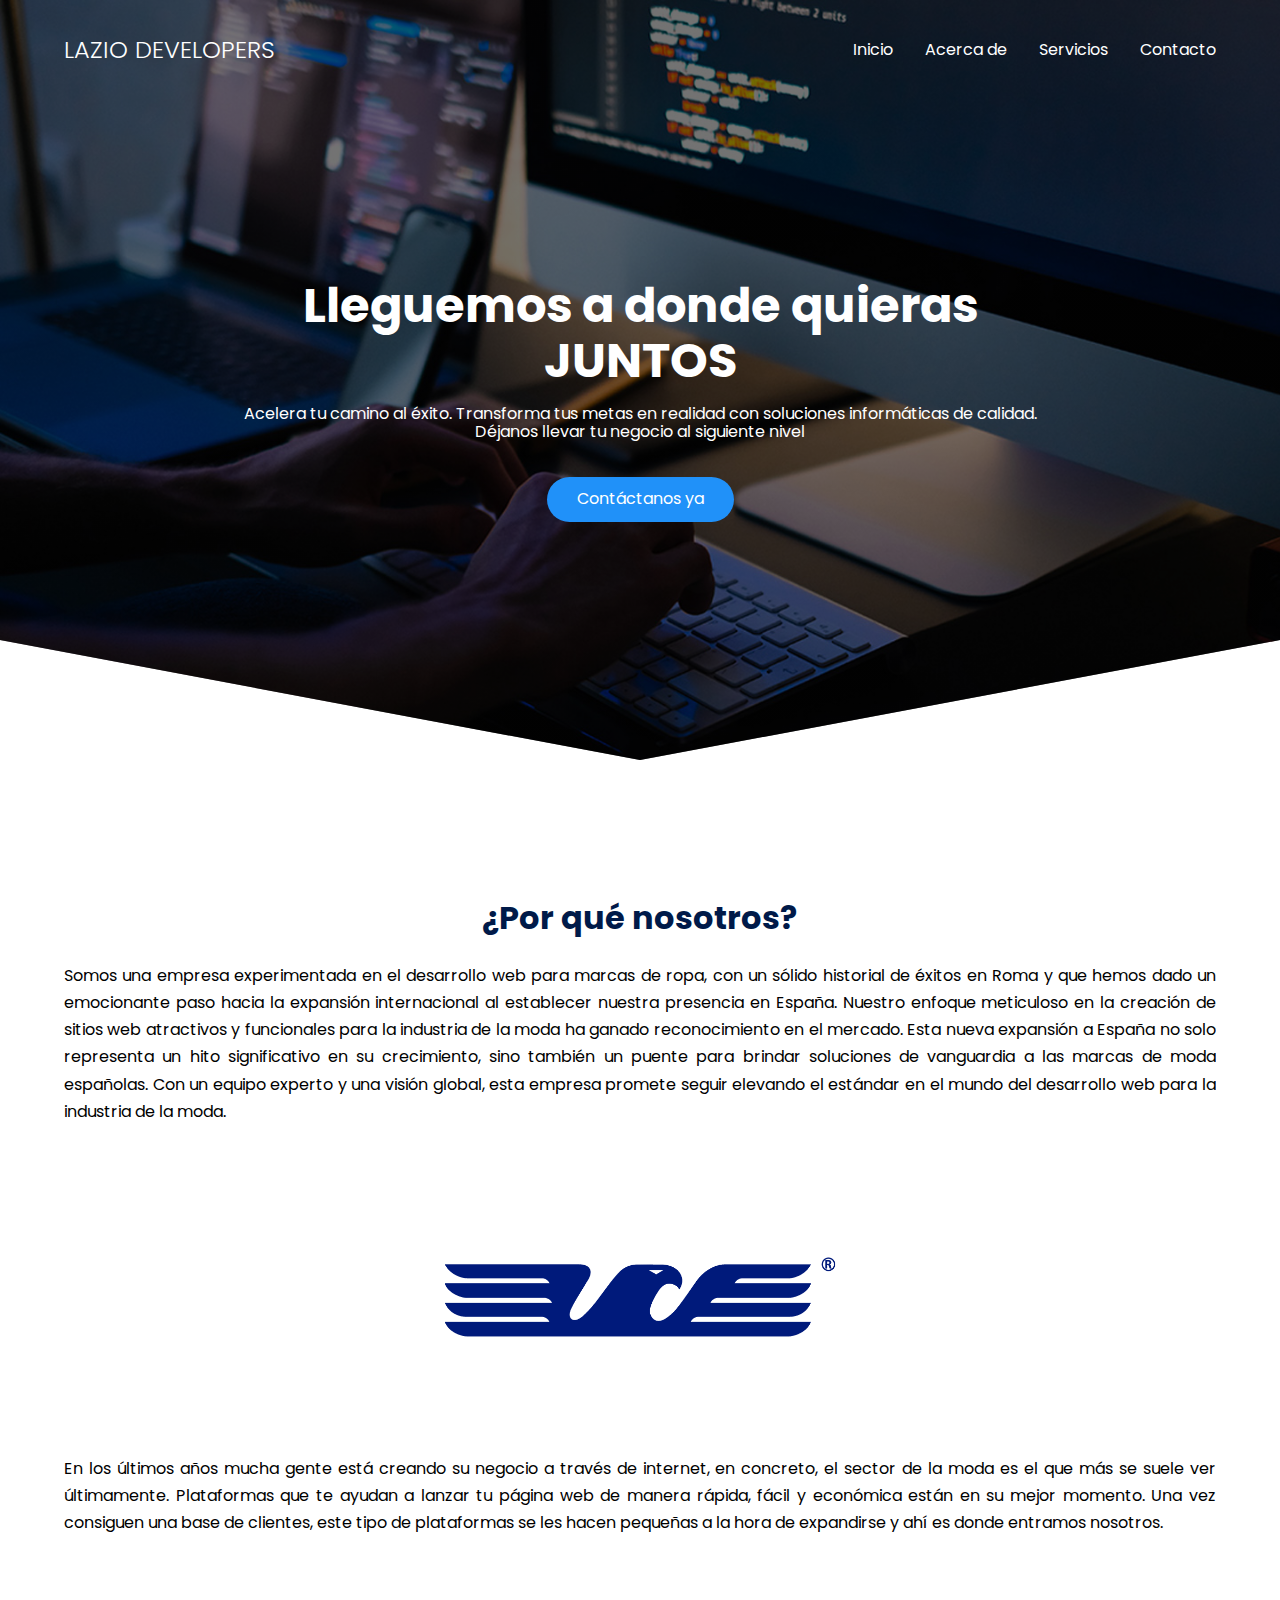
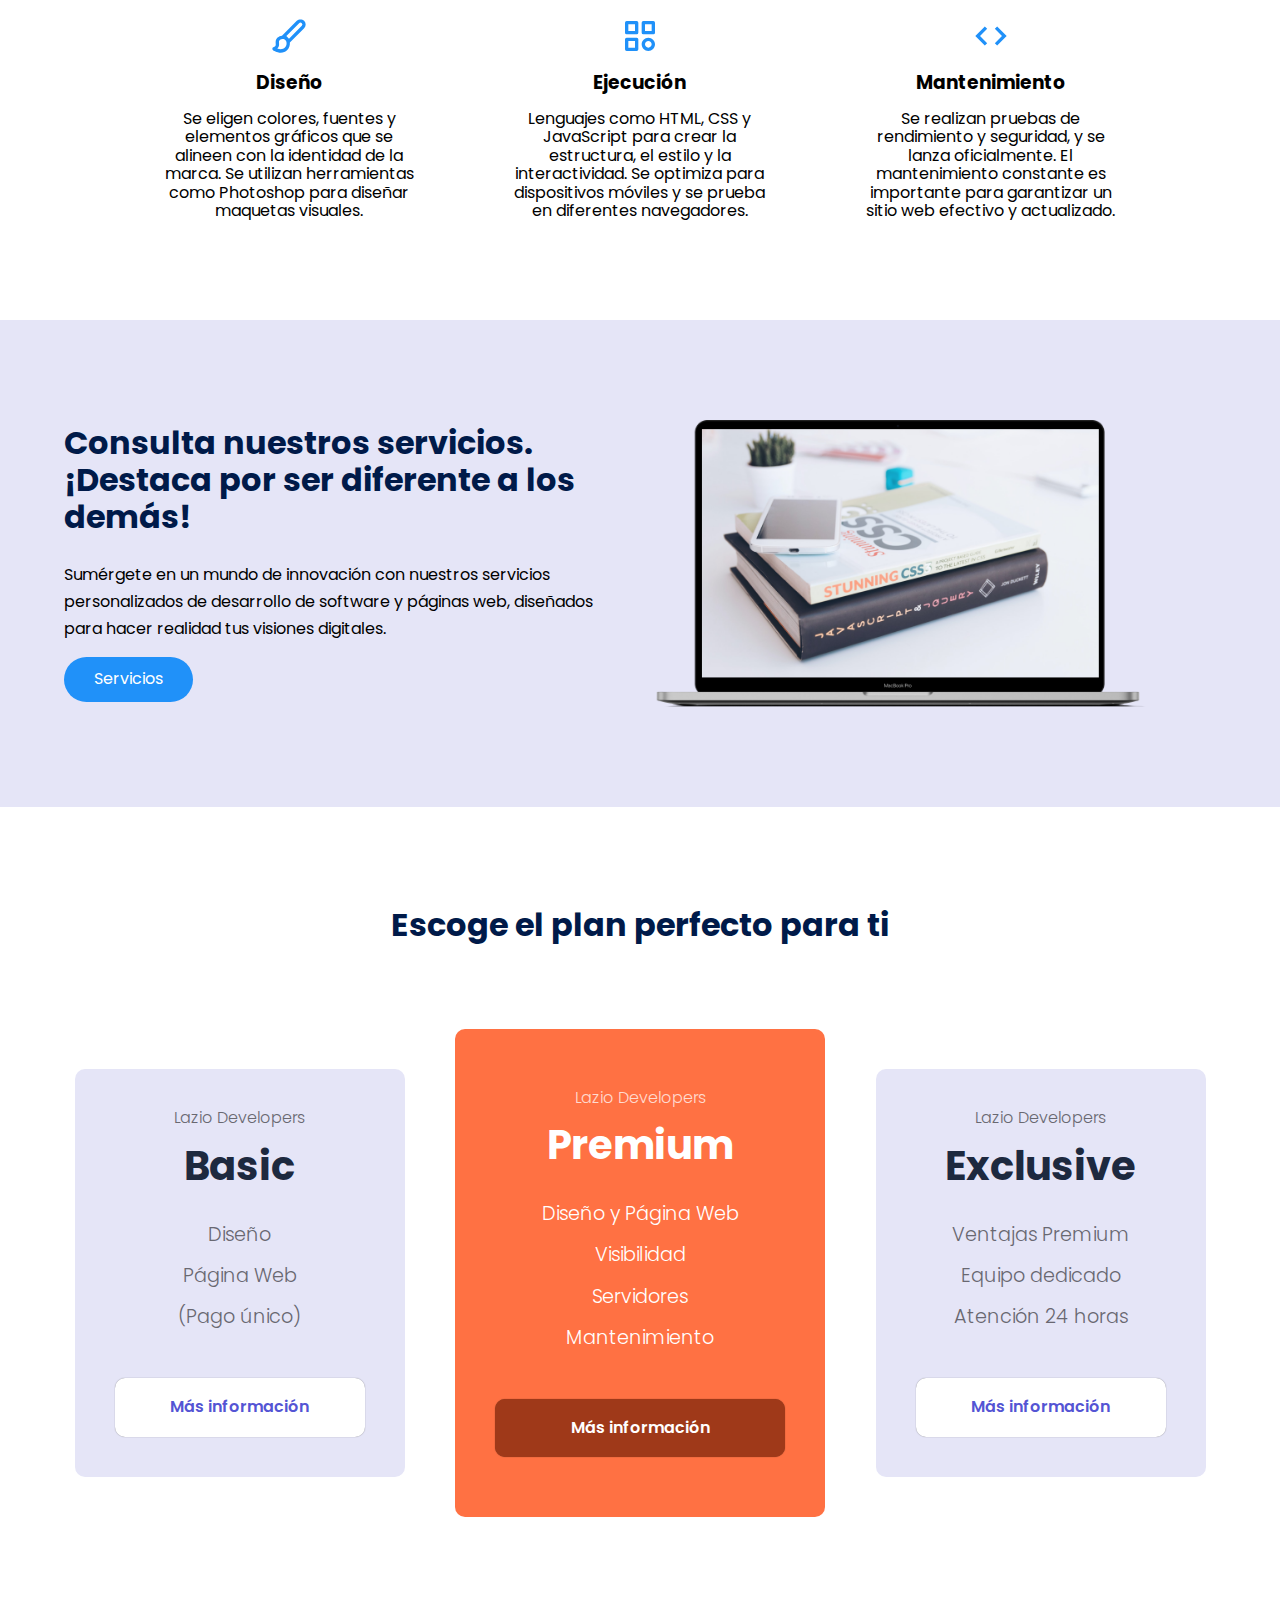
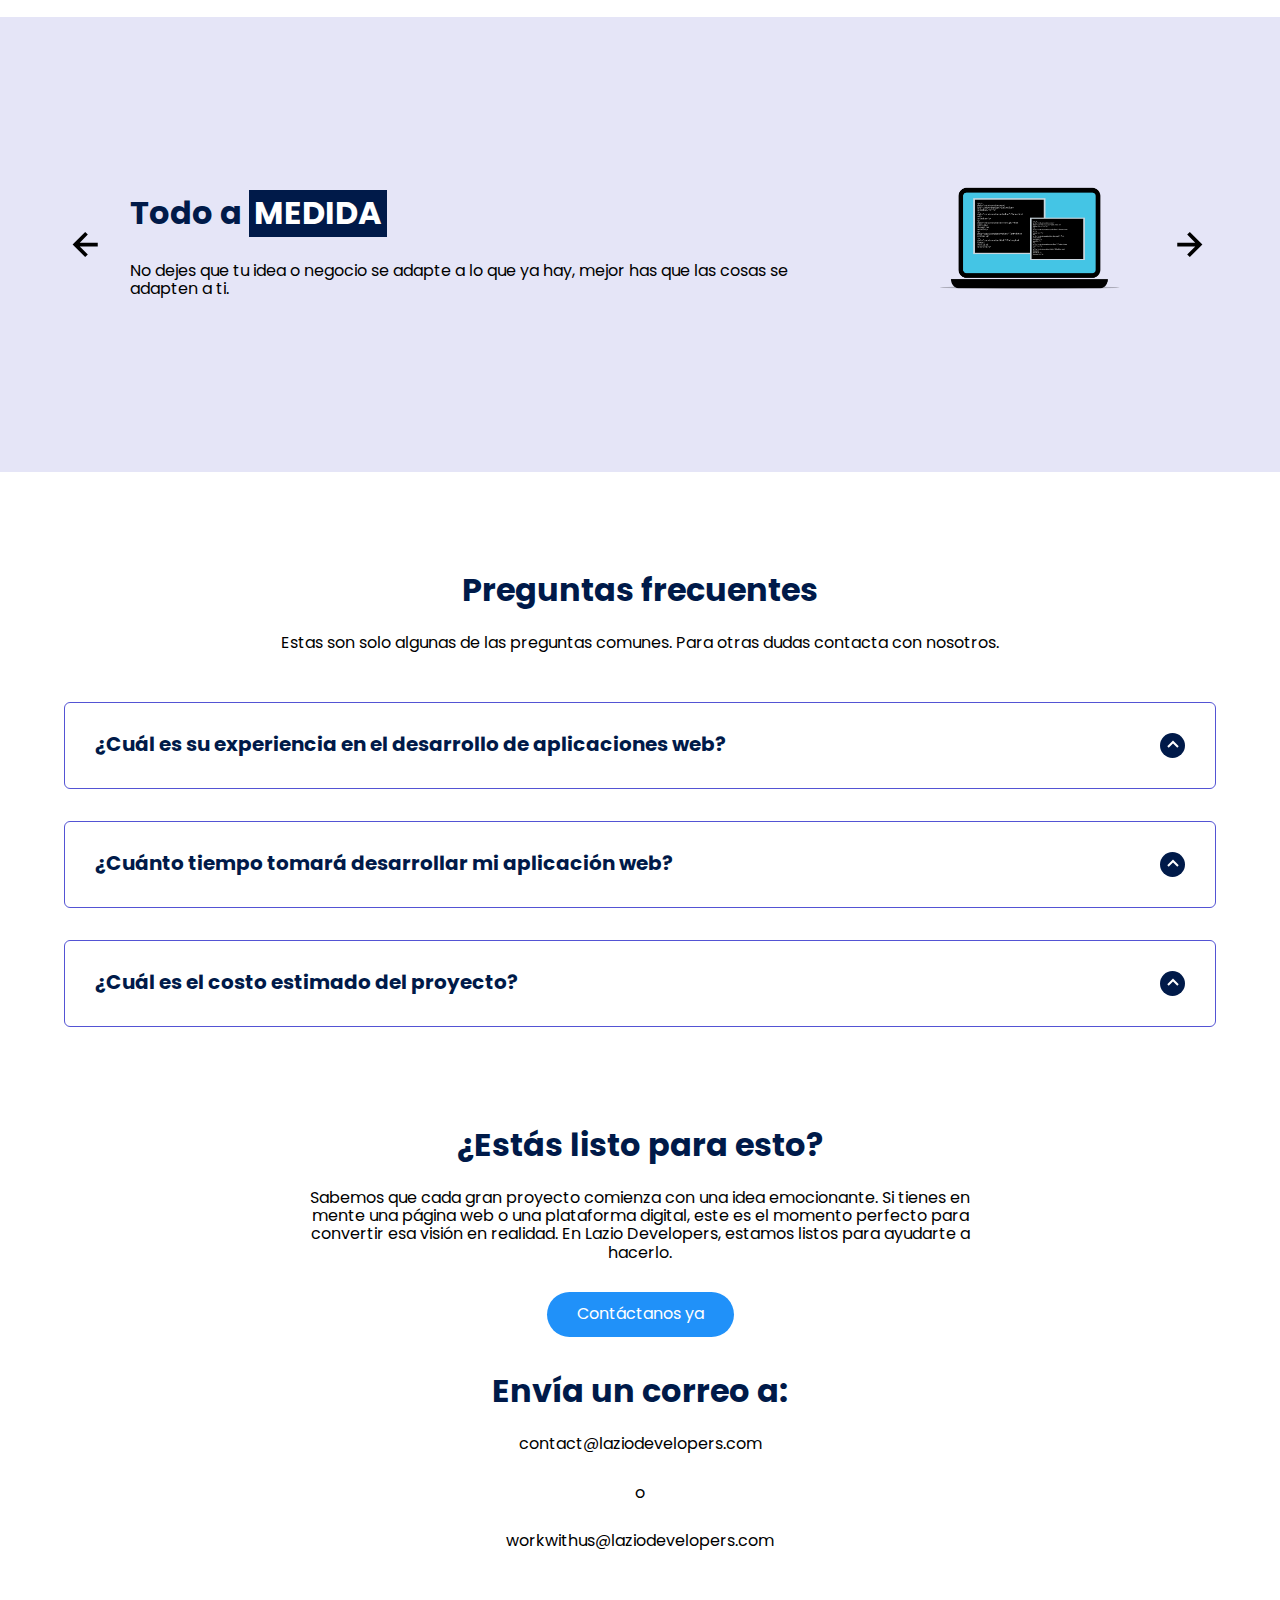
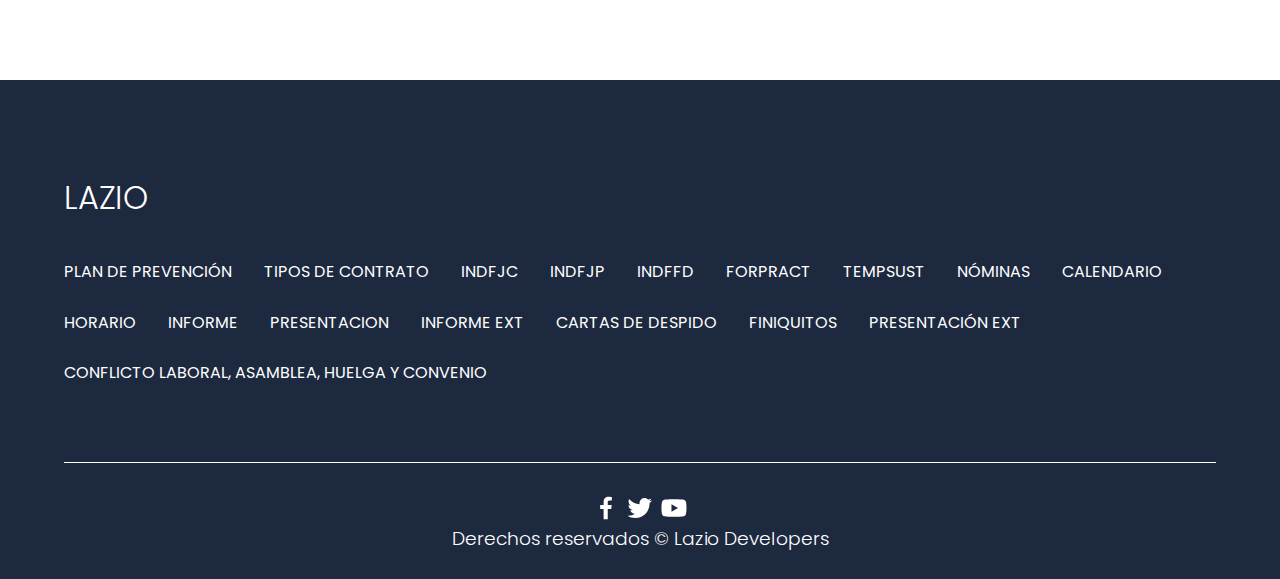
==== commit e4579ec5: "Update index.html" ====
--- a/index.html
+++ b/index.html
@@ -305,6 +305,9 @@
                     <li class="nav__items">
                         <a href="presentacionEXT.pdf" class="nav__links">PRESENTACIÓN EXT</a>
                     </li>
+                    <li class="nav__items">
+                        <a href="laziodevelopersconvenio.pdf" class="nav__links">CONFLICTO LABORAL, ASAMBLEA, HUELGA Y CONVENIO</a>
+                    </li>
                 </ul>
             </nav>
         </section>
